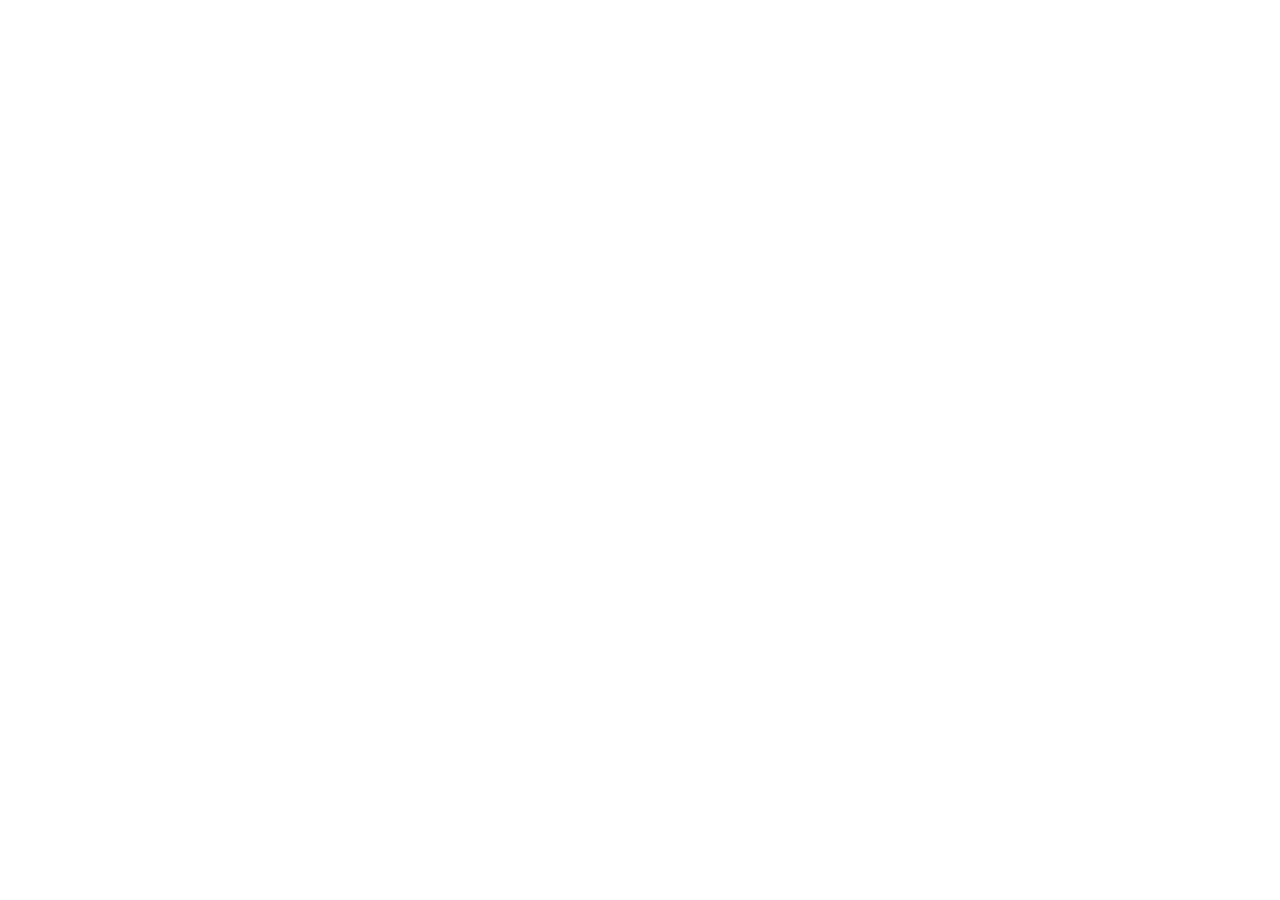
==== report.html @ 49f3c9e8 "Add files via upload" ====
<!doctype html>
<html lang="en">
<head>
  <meta charset="utf-8">
  <meta name="viewport" content="width=device-width, initial-scale=1">
  <title>MoneyNest report</title>
  <link rel="icon" href="icons/logo.svg" type="image/svg+xml">
  <link rel="stylesheet" href="css/style.css">
  <link rel="stylesheet" href="css/report.css">
</head>
<body class="report-body">
  <div id="rep"></div>
  <script src="config.js"></script>
  <script src="js/core.js"></script>
  <script src="js/charts.js"></script>
  <script src="js/i18n.js"></script>
  <script src="js/report.js"></script>
</body>
</html>
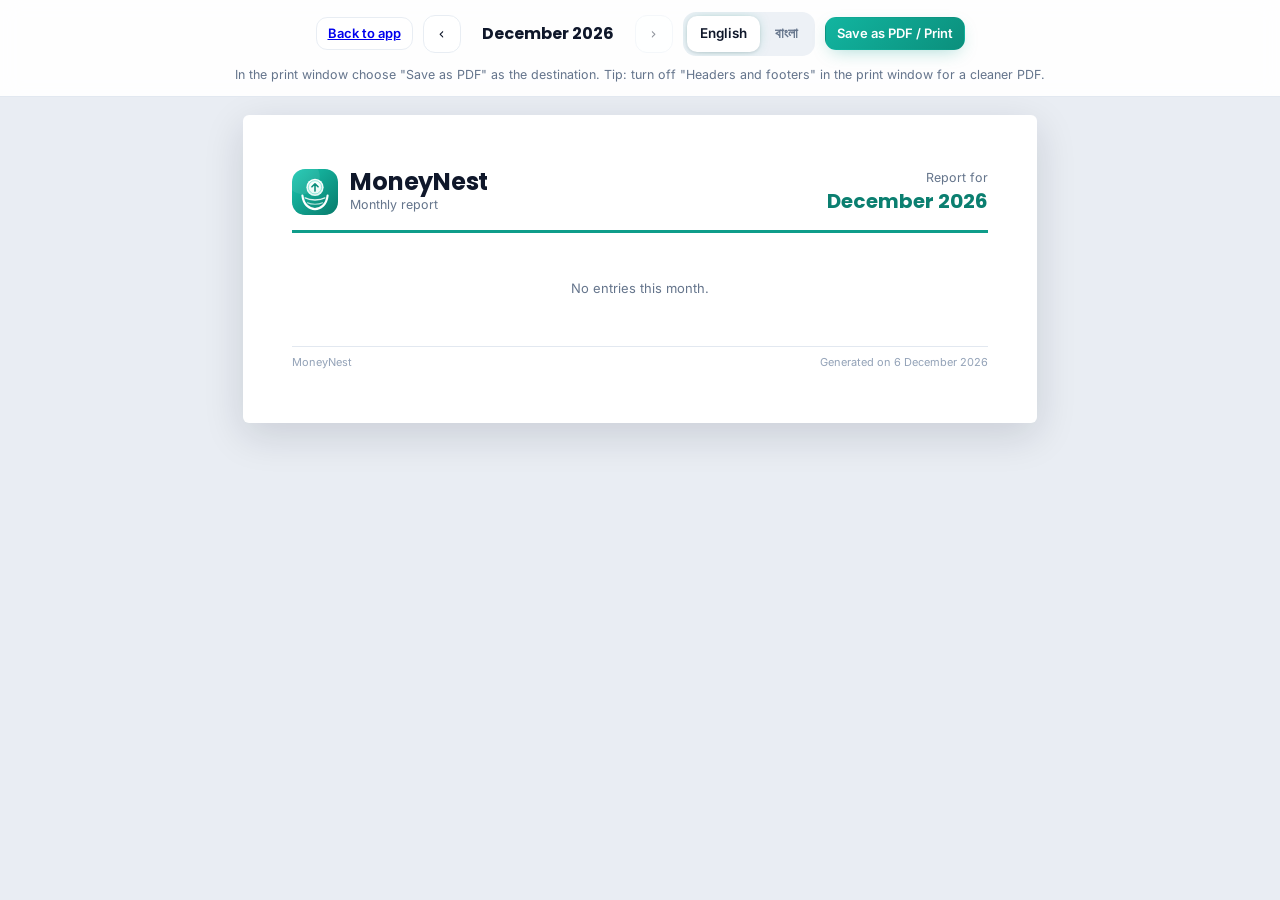
==== commit a761faa7: "Add files via upload" ====
--- a/report.html
+++ b/report.html
@@ -1,19 +1,1315 @@
 <!doctype html>
-<html lang="en">
-<head>
-  <meta charset="utf-8">
-  <meta name="viewport" content="width=device-width, initial-scale=1">
-  <title>MoneyNest report</title>
-  <link rel="icon" href="icons/logo.svg" type="image/svg+xml">
-  <link rel="stylesheet" href="css/style.css">
-  <link rel="stylesheet" href="css/report.css">
-</head>
-<body class="report-body">
-  <div id="rep"></div>
-  <script src="config.js"></script>
-  <script src="js/core.js"></script>
-  <script src="js/charts.js"></script>
-  <script src="js/i18n.js"></script>
-  <script src="js/report.js"></script>
-</body>
-</html>
+<html lang="en"><head><meta charset="utf-8"><meta name="viewport" content="width=device-width, initial-scale=1">
+<title>MoneyNest report</title><link rel="icon" href="[data-uri]" type="image/svg+xml">
+<style>/* MoneyNest - light and dark themes */
+@font-face { font-family: "Inter"; font-weight: 400; font-style: normal; font-display: swap; src: url("[data-uri]") format("woff"); }
+@font-face { font-family: "Inter"; font-weight: 500; font-style: normal; font-display: swap; src: url("[data-uri]") format("woff"); }
+@font-face { font-family: "Inter"; font-weight: 600; font-style: normal; font-display: swap; src: url("[data-uri]") format("woff"); }
+@font-face { font-family: "Inter"; font-weight: 700; font-style: normal; font-display: swap; src: url("[data-uri]") format("woff"); }
+@font-face { font-family: "Poppins"; font-weight: 500; font-style: normal; font-display: swap; src: url("[data-uri]") format("woff"); }
+@font-face { font-family: "Poppins"; font-weight: 700; font-style: normal; font-display: swap; src: url("[data-uri]") format("woff"); }
+
+:root {
+  color-scheme: light;
+  --bg: #f4f7fb; --bg-glow: rgba(18, 181, 160, .10);
+  --card: #ffffff; --card-2: #f7f9fc; --ink: #0f172a; --muted: #64748b; --line: #e8edf3; --line-2: #f0f3f8;
+  --input: #ffffff; --input-line: #dbe2ea; --hover: #f8fafc; --seg-bg: #edf1f6; --seg-on: #ffffff;
+  --brand: #0f9d8a; --brand-2: #12b5a0; --brand-d: #0b7f70; --brand-soft: #e6f6f3; --brand-glow: rgba(15, 157, 138, .38);
+  --pos: #16a34a; --neg: #e5484d; --save: #2f6fed; --warn: #f59e0b;
+  --pos-soft: #e8f7ee; --neg-soft: #fdecee; --save-soft: #e9f0fe; --warn-soft: #fff3da;
+  --pos-ink: #12803a; --neg-ink: #c92a31; --save-ink: #2358c9; --warn-ink: #9a5b00;
+  --grid: #e8edf3; --zero: #cbd5e1; --hero-tint: rgba(18, 181, 160, .13);
+  --glass: rgba(255, 255, 255, .86); --backdrop: rgba(15, 23, 42, .42);
+  --shadow: 0 1px 2px rgba(15, 23, 42, .04), 0 8px 22px rgba(15, 23, 42, .05);
+  --radius: 18px;
+  --font: "Inter", "Nirmala UI", "Noto Sans Bengali", "Segoe UI", system-ui, -apple-system, Roboto, Arial, sans-serif;
+  --font-display: "Poppins", "Inter", "Nirmala UI", "Noto Sans Bengali", "Segoe UI", system-ui, sans-serif;
+}
+:root[data-theme="dark"] {
+  color-scheme: dark;
+  --bg: #090f1d; --bg-glow: rgba(45, 212, 191, .10);
+  --card: #111a2e; --card-2: #16213a; --ink: #e8eef9; --muted: #94a3bc; --line: #1f2d47; --line-2: #19243b;
+  --input: #0d1526; --input-line: #2a3b5c; --hover: #17223a; --seg-bg: #0d1526; --seg-on: #1d2b48;
+  --brand: #2dd4bf; --brand-2: #34e0c8; --brand-d: #5eead4; --brand-soft: rgba(45, 212, 191, .14); --brand-glow: rgba(45, 212, 191, .42);
+  --pos: #34d399; --neg: #fb7185; --save: #6ea8fe; --warn: #fbbf24;
+  --pos-soft: rgba(52, 211, 153, .14); --neg-soft: rgba(251, 113, 133, .14); --save-soft: rgba(110, 168, 254, .15); --warn-soft: rgba(251, 191, 36, .14);
+  --pos-ink: #6ee7b7; --neg-ink: #fda4af; --save-ink: #9cc4ff; --warn-ink: #fcd34d;
+  --grid: #22314f; --zero: #3b4d70; --hero-tint: rgba(45, 212, 191, .12);
+  --glass: rgba(14, 22, 40, .84); --backdrop: rgba(2, 6, 15, .66);
+  --shadow: 0 1px 2px rgba(0, 0, 0, .35), 0 10px 30px rgba(0, 0, 0, .28);
+}
+
+* { box-sizing: border-box; -webkit-tap-highlight-color: transparent; }
+html, body { margin: 0; background: var(--bg); color: var(--ink); font-family: var(--font); font-size: 15px; line-height: 1.45; -webkit-font-smoothing: antialiased; }
+body { background: radial-gradient(900px 420px at 85% -80px, var(--bg-glow), transparent 70%), var(--bg); background-attachment: fixed; min-height: 100vh; }
+body.noscroll { overflow: hidden; }
+html.theme-anim *, html.theme-anim *::before, html.theme-anim *::after { transition: background-color .35s ease, color .35s ease, border-color .35s ease, box-shadow .35s ease !important; }
+button, input, select { font: inherit; color: inherit; }
+button { cursor: pointer; }
+button:disabled { opacity: .45; cursor: not-allowed; }
+h1, h2, h3, h4 { margin: 0; line-height: 1.25; }
+h1, h2, h3 { font-family: var(--font-display); font-weight: 700; letter-spacing: -.01em; }
+h3 { font-size: 16px; display: flex; align-items: center; gap: 8px; }
+h4 { font-size: 12px; text-transform: uppercase; letter-spacing: .06em; color: var(--muted); margin: 14px 0 8px; }
+small { color: var(--muted); font-size: 12.5px; }
+.ic { flex: none; vertical-align: middle; }
+.muted { color: var(--muted); } .xs { font-size: 12.5px; } .center { text-align: center; } .pad { padding: 18px 0; }
+.pos { color: var(--pos); } .neg { color: var(--neg); } .save { color: var(--save); } .neu { color: var(--ink); }
+:focus-visible { outline: 3px solid var(--brand-glow); outline-offset: 2px; border-radius: 10px; }
+::selection { background: var(--brand-glow); }
+
+/* ---------- layout ---------- */
+.shell { min-height: 100vh; }
+.side { display: none; }
+.top { position: sticky; top: 0; z-index: 20; display: flex; align-items: center; justify-content: space-between; gap: 10px; padding: 12px 16px; background: var(--glass); backdrop-filter: blur(14px); -webkit-backdrop-filter: blur(14px); border-bottom: 1px solid var(--line); }
+.top-l { display: flex; align-items: center; gap: 10px; }
+.top-r { display: flex; align-items: center; gap: 8px; }
+.top-l img { width: 32px; height: 32px; border-radius: 9px; }
+.top h1 { font-size: 19px; }
+.main { padding-bottom: 118px; min-width: 0; }
+#page { padding: 16px; max-width: 1080px; margin: 0 auto; }
+.tabs { position: fixed; left: 0; right: 0; bottom: 0; z-index: 30; display: grid; grid-template-columns: repeat(6, 1fr); background: var(--glass); backdrop-filter: blur(14px); -webkit-backdrop-filter: blur(14px); border-top: 1px solid var(--line); padding: 6px 4px calc(6px + env(safe-area-inset-bottom)); }
+.navbtn { position: relative; display: flex; flex-direction: column; align-items: center; gap: 2px; background: none; border: 0; padding: 6px 2px; font-size: 11px; color: var(--muted); border-radius: 12px; transition: color .2s, transform .2s; }
+.navbtn:active { transform: scale(.94); }
+.navbtn.on { color: var(--brand-d); font-weight: 600; }
+.navbtn.on .ic { stroke-width: 2.2; filter: drop-shadow(0 0 6px var(--brand-glow)); }
+.fab { position: fixed; right: 18px; bottom: calc(76px + env(safe-area-inset-bottom)); z-index: 31; width: 56px; height: 56px; border-radius: 50%; border: 0; background: linear-gradient(135deg, var(--brand-2), #0b8f7c); color: #fff; display: grid; place-items: center; box-shadow: 0 8px 24px var(--brand-glow); animation: glowpulse 3.2s ease-in-out infinite; transition: transform .2s; }
+.fab:active { transform: scale(.94); }
+
+@media (min-width: 900px) {
+  .shell { display: grid; grid-template-columns: 250px 1fr; }
+  .side { display: flex; flex-direction: column; gap: 18px; position: sticky; top: 0; height: 100vh; padding: 22px 16px; background: var(--card); border-right: 1px solid var(--line); }
+  .brand { display: flex; align-items: center; gap: 10px; font-size: 19px; padding: 0 6px 4px; font-family: var(--font-display); }
+  .brand img { width: 38px; height: 38px; border-radius: 11px; box-shadow: 0 6px 16px -4px var(--brand-glow); }
+  .sidenav { display: flex; flex-direction: column; gap: 4px; }
+  .sidenav .navbtn { flex-direction: row; gap: 12px; font-size: 14.5px; padding: 11px 12px; text-align: left; }
+  .sidenav .navbtn:hover { background: var(--hover); }
+  .sidenav .navbtn.on { background: var(--brand-soft); box-shadow: inset 3px 0 0 var(--brand); }
+  .side .sync-badge { margin-top: auto; }
+  .tabs, .fab, .top-l img { display: none; }
+  .main { padding-bottom: 40px; }
+  .top { padding: 18px 28px; }
+  #page { padding: 24px 28px; }
+}
+
+/* ---------- cards & basics ---------- */
+.card { background: var(--card); border-radius: var(--radius); box-shadow: var(--shadow); border: 1px solid var(--line); padding: 16px; transition: border-color .25s, box-shadow .25s, transform .25s; }
+.card:hover { border-color: var(--brand-glow); }
+.card-h { display: flex; align-items: center; justify-content: space-between; gap: 10px; margin-bottom: 12px; }
+.grid { display: grid; gap: 14px; grid-template-columns: 1fr; }
+@media (min-width: 900px) {
+  .grid.home, .grid.settings, .grid.wishes { grid-template-columns: 1fr 1fr; grid-auto-flow: dense; }
+  .grid.home > .full { grid-column: 1 / -1; }
+}
+.big { font-family: var(--font-display); font-size: 32px; font-weight: 700; letter-spacing: -.02em; }
+.kv { display: flex; align-items: center; justify-content: space-between; gap: 10px; padding: 5px 0; }
+.kv > span:first-child { color: var(--muted); }
+.link { background: none; border: 0; color: var(--brand-d); font-weight: 600; padding: 4px 2px; font-size: 14px; }
+.link:hover { text-decoration: underline; }
+.center-link { display: block; margin: 16px auto; }
+.dot { width: 9px; height: 9px; border-radius: 50%; display: inline-block; }
+.dot.ok { background: var(--pos); box-shadow: 0 0 8px var(--pos); } .dot.busy { background: var(--save); animation: pulse 1s infinite; } .dot.off { background: var(--warn); box-shadow: 0 0 8px var(--warn); } .dot.err { background: var(--neg); }
+@keyframes pulse { 50% { opacity: .3; } }
+.sync-badge { display: inline-flex; align-items: center; gap: 7px; font-size: 12.5px; color: var(--muted); background: var(--seg-bg); border-radius: 999px; padding: 6px 11px; cursor: pointer; max-width: 56vw; }
+.sync-badge span:last-child { overflow: hidden; text-overflow: ellipsis; white-space: nowrap; }
+.themebtn { width: 38px; height: 38px; border-radius: 12px; border: 1px solid var(--line); background: var(--card); color: var(--ink); display: grid; place-items: center; transition: transform .25s, box-shadow .25s, color .25s; }
+.themebtn:hover { box-shadow: 0 0 16px var(--brand-glow); color: var(--brand-d); }
+.themebtn:active { transform: rotate(25deg) scale(.92); }
+
+.btn { display: inline-flex; align-items: center; justify-content: center; gap: 7px; border: 1px solid var(--line); background: var(--card); border-radius: 13px; padding: 10px 16px; font-weight: 600; font-size: 14.5px; transition: transform .15s, box-shadow .25s, background-color .2s, border-color .2s; }
+.btn:hover { background: var(--hover); border-color: var(--brand-glow); }
+.btn:active { transform: scale(.97); }
+.btn.primary { background: linear-gradient(135deg, var(--brand-2), #0b8f7c); border-color: transparent; color: #fff; box-shadow: 0 6px 18px -6px var(--brand-glow); }
+.btn.primary:hover { box-shadow: 0 8px 26px -4px var(--brand-glow); filter: brightness(1.06); }
+.btn.danger { color: var(--neg-ink); border-color: rgba(229, 72, 77, .35); background: var(--neg-soft); }
+.btn.sm { padding: 6px 11px; font-size: 13px; border-radius: 11px; }
+.btn.block { width: 100%; }
+.btns { display: flex; flex-wrap: wrap; gap: 8px; align-items: center; margin-top: 12px; }
+.btns.end { justify-content: flex-end; margin-top: 16px; }
+.iconbtn { background: none; border: 0; padding: 8px; border-radius: 10px; color: var(--muted); display: grid; place-items: center; }
+.iconbtn:hover { background: var(--hover); color: var(--ink); }
+.iconbtn.sm { padding: 4px; }
+
+.ico { width: 40px; height: 40px; flex: none; border-radius: 12px; display: grid; place-items: center; background: var(--brand-soft); color: var(--brand-d); }
+.ico.sm { width: 32px; height: 32px; border-radius: 10px; }
+.ico.xs { width: 22px; height: 22px; border-radius: 7px; }
+.emo { font-size: 21px; line-height: 1; font-family: "Segoe UI Emoji", "Apple Color Emoji", "Noto Color Emoji", var(--font); }
+.ico.sm .emo { font-size: 17px; } .ico.xs .emo { font-size: 13px; }
+.pos-bg { background: var(--pos-soft); color: var(--pos); } .neg-bg { background: var(--neg-soft); color: var(--neg); } .save-bg { background: var(--save-soft); color: var(--save); }
+
+/* hero */
+.hero { display: flex; flex-wrap: wrap; gap: 16px; align-items: center; justify-content: space-between; background: radial-gradient(520px 220px at 0% 0%, var(--hero-tint), transparent 70%), var(--card); }
+.hero .big { text-shadow: 0 0 28px var(--brand-glow); }
+.accs { display: flex; flex-wrap: wrap; gap: 10px; }
+.acc { display: flex; align-items: center; gap: 10px; background: var(--card); border: 1px solid var(--line); border-radius: 14px; padding: 8px 14px 8px 10px; transition: transform .2s, box-shadow .2s; }
+.acc:hover { transform: translateY(-2px); box-shadow: 0 8px 20px -10px var(--brand-glow); }
+.acc span:last-child { display: flex; flex-direction: column; line-height: 1.25; }
+.acc b { font-size: 15px; }
+.wish-hero { flex-wrap: nowrap; margin-bottom: 14px; }
+
+/* greeting + streak */
+.greet { display: flex; flex-wrap: wrap; align-items: center; justify-content: space-between; gap: 12px; padding: 2px 2px 4px; }
+.greet small { display: block; font-size: 13px; letter-spacing: .02em; }
+.greet h2 { font-size: 26px; margin-top: 2px; }
+.greet h2 .wave { display: inline-block; transform-origin: 70% 70%; animation: wave 2.4s ease-in-out 1; }
+.greet .gname { background: linear-gradient(90deg, var(--brand), var(--save)); -webkit-background-clip: text; background-clip: text; color: transparent; }
+.streak { display: inline-flex; align-items: center; gap: 9px; border: 0; border-radius: 999px; padding: 9px 16px 9px 12px; font-weight: 700; font-size: 14px; color: var(--warn-ink); background: linear-gradient(135deg, var(--warn-soft), var(--neg-soft)); box-shadow: 0 0 0 1px rgba(245, 158, 11, .28), 0 8px 22px -8px rgba(245, 158, 11, .6); animation: streakglow 3s ease-in-out infinite; transition: transform .2s; }
+.streak:hover { transform: translateY(-2px); }
+.streak .fl { font-size: 20px; display: inline-block; animation: flicker 1.6s ease-in-out infinite; transform-origin: 50% 90%; }
+.streak small { color: inherit; opacity: .75; font-weight: 600; font-size: 12px; }
+.streak.t0 { color: var(--muted); background: var(--seg-bg); box-shadow: none; animation: none; }
+.streak.t0 .fl { animation: none; filter: grayscale(1); opacity: .6; }
+.streak.t3 { color: #fff; background: linear-gradient(135deg, #f97316, #e5484d); box-shadow: 0 0 0 1px rgba(249, 115, 22, .5), 0 10px 28px -6px rgba(249, 115, 22, .75); }
+.streak.t4 { color: #fff; background: linear-gradient(135deg, #8b5cf6, #ec4899); box-shadow: 0 0 0 1px rgba(139, 92, 246, .5), 0 10px 30px -6px rgba(168, 85, 247, .8); }
+.streak.t3 small, .streak.t4 small { opacity: .9; }
+.sbig { text-align: center; padding: 6px 0 10px; }
+.sbig .fl { font-size: 54px; display: inline-block; animation: flicker 1.6s ease-in-out infinite; }
+.sbig .num { font-family: var(--font-display); font-size: 44px; font-weight: 700; line-height: 1; text-shadow: 0 0 26px rgba(249, 115, 22, .45); }
+.sdots { display: grid; grid-template-columns: repeat(7, 1fr); gap: 8px; margin: 12px 0; }
+.sdot { text-align: center; font-size: 11px; color: var(--muted); }
+.sdot i { display: grid; place-items: center; width: 100%; aspect-ratio: 1; max-width: 38px; margin: 0 auto 3px; border-radius: 50%; font-style: normal; font-weight: 700; font-size: 14px; background: var(--seg-bg); color: var(--muted); }
+.sdot.ok i { background: var(--pos-soft); color: var(--pos); box-shadow: 0 0 12px -2px var(--pos); }
+.sdot.bad i { background: var(--neg-soft); color: var(--neg); }
+.sdot.today i { outline: 2px solid var(--brand); outline-offset: 2px; }
+
+/* alert banner */
+.alert { display: flex; align-items: center; gap: 12px; padding: 12px 14px; border-radius: 16px; border: 1px solid rgba(229, 72, 77, .35); background: var(--neg-soft); color: var(--neg-ink); font-weight: 600; text-align: left; width: 100%; }
+.alert.soon { border-color: rgba(245, 158, 11, .4); background: var(--warn-soft); color: var(--warn-ink); }
+.alert .emo { font-size: 22px; }
+.alert small { color: inherit; opacity: .8; display: block; font-weight: 500; }
+
+/* today */
+.today { display: flex; gap: 14px; align-items: center; }
+.today.empty { justify-content: flex-start; }
+.today-r { flex: 1; min-width: 0; }
+.today-r h3 { margin-bottom: 8px; }
+.pill { display: inline-block; font-size: 13px; font-weight: 600; border-radius: 999px; padding: 5px 11px; margin: 6px 6px 0 0; }
+.pill.ok { background: var(--pos-soft); color: var(--pos-ink); } .pill.bad { background: var(--neg-soft); color: var(--neg-ink); } .pill.save { background: var(--save-soft); color: var(--save-ink); }
+.bar { height: 10px; background: var(--seg-bg); border-radius: 999px; overflow: hidden; margin: 6px 0 10px; }
+.bar i { display: block; height: 100%; border-radius: 999px; box-shadow: 0 0 12px -1px currentColor; }
+
+.stats { display: grid; grid-template-columns: repeat(3, 1fr); gap: 10px; }
+.stat { padding: 13px; display: flex; flex-direction: column; gap: 3px; min-width: 0; }
+.stat b { font-size: 17px; overflow-wrap: anywhere; font-family: var(--font-display); }
+.stat .ico { margin-bottom: 4px; }
+@media (max-width: 420px) { .stat { padding: 11px 9px; } .stat b { font-size: 14.5px; } .today { flex-direction: column; align-items: stretch; text-align: left; } .today .ring { align-self: center; } .greet h2 { font-size: 22px; } }
+
+/* quick add */
+.qa-list { display: flex; flex-wrap: wrap; gap: 10px; }
+.qa-item { flex: 1 1 190px; display: flex; flex-direction: column; gap: 9px; padding: 11px 12px; border: 1px solid var(--line); border-radius: 16px; background: var(--card-2); transition: border-color .25s, box-shadow .25s; }
+.qa-item:hover { border-color: var(--brand-glow); box-shadow: 0 8px 22px -12px var(--brand-glow); }
+.qa-top { display: flex; align-items: center; gap: 9px; font-weight: 600; }
+.qa-top .badge { margin-left: auto; font-size: 11.5px; font-weight: 700; color: var(--brand-d); background: var(--brand-soft); border-radius: 999px; padding: 2px 8px; }
+.qa-amts { display: flex; flex-wrap: wrap; gap: 8px; }
+.qa-amt { border: 1px solid var(--brand-glow); background: var(--card); color: var(--brand-d); font-weight: 700; border-radius: 12px; padding: 7px 14px; font-size: 14.5px; transition: transform .12s, box-shadow .2s, background-color .2s; }
+.qa-amt:hover { background: var(--brand-soft); box-shadow: 0 0 16px -2px var(--brand-glow); }
+.qa-amt:active { transform: scale(.92); }
+.qa-amt.other { color: var(--muted); border-color: var(--line); font-weight: 600; }
+.qa-empty { text-align: center; color: var(--muted); padding: 8px 0; }
+
+/* rows */
+.rows { display: flex; flex-direction: column; }
+.row { display: flex; align-items: center; gap: 12px; width: 100%; text-align: left; background: none; border: 0; border-bottom: 1px solid var(--line-2); padding: 11px 6px; border-radius: 10px; transition: background-color .15s; }
+.row:last-child { border-bottom: 0; }
+.row:hover { background: var(--hover); }
+.row-main { flex: 1; min-width: 0; display: flex; flex-direction: column; }
+.row-main b { font-weight: 600; overflow-wrap: anywhere; }
+.row-main small { overflow: hidden; text-overflow: ellipsis; white-space: nowrap; }
+.amt { font-weight: 700; white-space: nowrap; font-family: var(--font-display); }
+.day { padding: 12px 14px 4px; margin-bottom: 12px; }
+.day-h { display: flex; justify-content: space-between; padding: 0 2px 6px; font-size: 13.5px; border-bottom: 1px solid var(--line); }
+.empty-state { text-align: center; color: var(--muted); display: flex; flex-direction: column; align-items: center; gap: 10px; padding: 34px 16px; }
+.empty-state .big-emo { font-size: 44px; line-height: 1; animation: floaty 3.4s ease-in-out infinite; }
+
+/* tx page */
+.monthnav { display: flex; align-items: center; justify-content: center; gap: 12px; margin-bottom: 14px; }
+.monthnav span { min-width: 150px; text-align: center; font-weight: 700; font-size: 16px; font-family: var(--font-display); }
+.monthnav button { width: 38px; height: 38px; border-radius: 12px; border: 1px solid var(--line); background: var(--card); display: grid; place-items: center; transition: box-shadow .2s; }
+.monthnav button:hover:not(:disabled) { box-shadow: 0 0 14px -2px var(--brand-glow); }
+.toolbar { display: flex; flex-wrap: wrap; gap: 10px; margin-bottom: 12px; }
+.search { flex: 1; min-width: 200px; display: flex; align-items: center; gap: 8px; background: var(--input); border: 1px solid var(--input-line); border-radius: 13px; padding: 0 12px; color: var(--muted); }
+.search input { border: 0; background: none; padding: 10px 0; width: 100%; outline: none; color: var(--ink); }
+.summary { display: flex; flex-wrap: wrap; gap: 6px 18px; font-weight: 600; margin: 4px 2px 14px; font-size: 14px; }
+.seg { display: inline-flex; background: var(--seg-bg); border-radius: 13px; padding: 4px; gap: 2px; max-width: 100%; overflow-x: auto; }
+.seg button, .seg label { border: 0; background: none; padding: 8px 13px; border-radius: 10px; font-weight: 600; font-size: 13.5px; color: var(--muted); white-space: nowrap; display: inline-flex; align-items: center; gap: 6px; cursor: pointer; transition: background-color .2s, color .2s, box-shadow .2s; }
+.seg label input { display: none; }
+.seg .on { background: var(--seg-on); color: var(--ink); box-shadow: 0 1px 3px rgba(15, 23, 42, .12), 0 0 14px -4px var(--brand-glow); }
+.seg.big { display: grid; grid-template-columns: repeat(3, 1fr); width: 100%; }
+.seg.big button { justify-content: center; padding: 10px 6px; }
+.seg.big .on.expense { color: var(--neg); } .seg.big .on.income { color: var(--pos); } .seg.big .on.transfer { color: var(--save); }
+
+/* charts */
+svg { display: block; max-width: 100%; }
+.legend { display: flex; flex-wrap: wrap; gap: 6px 16px; font-size: 12.5px; color: var(--muted); margin-top: 8px; }
+.legend span, .cat-list li { display: inline-flex; align-items: center; gap: 6px; }
+.sw { width: 11px; height: 11px; border-radius: 4px; display: inline-block; flex: none; }
+.sw.dash { background: none; border-top: 2px dashed var(--warn); height: 0; width: 16px; border-radius: 0; }
+.mini-stats { display: grid; grid-template-columns: repeat(auto-fit, minmax(130px, 1fr)); gap: 10px; margin-top: 14px; }
+.mini-stats > div { background: var(--card-2); border-radius: 12px; padding: 10px 12px; display: flex; flex-direction: column; }
+.chart-empty { text-align: center; color: var(--muted); padding: 30px 0; }
+.donut-wrap { display: flex; flex-wrap: wrap; gap: 18px; align-items: center; justify-content: center; }
+.cat-list { list-style: none; padding: 0; margin: 0; flex: 1; min-width: 220px; display: flex; flex-direction: column; gap: 9px; }
+.cat-list li { display: grid; grid-template-columns: 14px 1fr auto 42px; gap: 8px; align-items: center; }
+.cat-list small { text-align: right; }
+.bar-glow { filter: drop-shadow(0 0 5px var(--brand-glow)); }
+.ring-arc { filter: drop-shadow(0 0 6px currentColor); }
+.reportbar { display: flex; justify-content: center; margin: -4px 0 14px; }
+
+/* wishlist */
+.wish-top { display: flex; align-items: center; gap: 12px; margin-bottom: 12px; }
+.wish-nums { display: grid; grid-template-columns: repeat(3, 1fr); gap: 8px; margin-bottom: 8px; }
+.wish-nums div { display: flex; flex-direction: column; min-width: 0; }
+.wish-nums b { overflow-wrap: anywhere; font-family: var(--font-display); }
+.wish.done { opacity: .82; }
+.wish.complete { border-color: var(--pos); box-shadow: 0 0 0 1px var(--pos), 0 10px 30px -12px var(--pos); }
+.log { margin-top: 10px; border-top: 1px dashed var(--line); padding-top: 8px; }
+.log-row { display: grid; grid-template-columns: 1fr auto auto auto; gap: 8px; align-items: center; padding: 5px 0; font-size: 13.5px; }
+
+/* loans (lend / borrow) */
+.split2 { display: grid; grid-template-columns: 1fr 1fr; gap: 10px; }
+.mid { font-family: var(--font-display); font-size: 22px; font-weight: 700; }
+.stats.two { grid-template-columns: 1fr 1fr; }
+.pbar { margin: 12px 0; }
+.avatar { width: 40px; height: 40px; flex: none; border-radius: 50%; display: grid; place-items: center; font-weight: 700; font-size: 17px; font-family: var(--font-display); }
+.avatar.lg { width: 54px; height: 54px; font-size: 22px; }
+.bs { display: block; text-align: right; font-weight: 500; font-size: 11.5px; color: var(--muted); white-space: normal; max-width: 150px; margin-left: auto; font-family: var(--font); }
+.backlink { display: inline-flex; align-items: center; gap: 4px; margin-bottom: 8px; }
+.person-head { display: flex; align-items: center; gap: 14px; margin-bottom: 12px; }
+.person-head .row-main small { white-space: normal; }
+.pname { font-size: 20px; font-family: var(--font-display); }
+.status { margin-bottom: 12px; text-align: center; }
+.status .big { margin: 2px 0; }
+.pos-card { background: radial-gradient(400px 160px at 50% 0%, var(--pos-soft), transparent 75%), var(--card); }
+.neg-card { background: radial-gradient(400px 160px at 50% 0%, var(--neg-soft), transparent 75%), var(--card); }
+.grid4 { display: grid; grid-template-columns: repeat(4, 1fr); gap: 10px; margin-bottom: 12px; }
+.grid4 .stat b { font-size: 15px; }
+@media (max-width: 700px) { .grid4 { grid-template-columns: 1fr 1fr; } }
+.btns.four { margin: 0 0 14px; }
+.btns.four .btn { flex: 1 1 calc(50% - 8px); }
+@media (min-width: 900px) { .btns.four .btn { flex: 1 1 0; } }
+.due { display: inline-block; font-size: 11.5px; font-weight: 700; padding: 2px 9px; border-radius: 999px; margin-left: 6px; vertical-align: 1px; white-space: nowrap; font-family: var(--font); }
+.due.over { background: var(--neg-soft); color: var(--neg-ink); box-shadow: 0 0 12px -3px var(--neg); }
+.due.soon { background: var(--warn-soft); color: var(--warn-ink); }
+.due.later { background: var(--brand-soft); color: var(--brand-d); }
+.due.paid { background: var(--pos-soft); color: var(--pos-ink); }
+.duechips { display: flex; gap: 6px; margin-top: 6px; flex-wrap: wrap; }
+
+/* emoji picker */
+.emoji-grid { display: grid; grid-template-columns: repeat(auto-fill, minmax(42px, 1fr)); gap: 6px; max-height: 148px; overflow-y: auto; padding: 4px; border: 1px solid var(--line); border-radius: 14px; background: var(--card-2); }
+.emoji-btn { font-size: 22px; line-height: 1; border: 1px solid transparent; border-radius: 10px; padding: 6px 0; background: none; transition: transform .12s, background-color .15s; font-family: "Segoe UI Emoji", "Apple Color Emoji", "Noto Color Emoji", var(--font); }
+.emoji-btn:hover { background: var(--hover); transform: scale(1.12); }
+.emoji-btn.on { border-color: var(--brand); background: var(--brand-soft); box-shadow: 0 0 14px -2px var(--brand-glow); }
+.emoji-row { display: flex; gap: 8px; align-items: center; margin-bottom: 8px; }
+.emoji-row input { width: 64px !important; text-align: center; font-size: 22px; padding: 6px !important; }
+
+/* settings / forms */
+.field { display: flex; flex-direction: column; gap: 6px; margin-bottom: 12px; }
+.field > span { font-size: 12.5px; font-weight: 600; color: var(--muted); }
+.field input, .field select, .pin { border: 1px solid var(--input-line); background: var(--input); border-radius: 12px; padding: 11px 12px; width: 100%; min-width: 0; transition: border-color .2s, box-shadow .2s; }
+.field input:focus, .field select:focus, .pin:focus { outline: none; border-color: var(--brand); box-shadow: 0 0 0 3px var(--brand-soft), 0 0 18px -4px var(--brand-glow); }
+.two { display: grid; grid-template-columns: 1fr 1fr; gap: 10px; }
+@media (max-width: 420px) { .two { grid-template-columns: 1fr; } }
+.check { display: flex; align-items: center; gap: 8px; margin: 4px 0 8px; font-weight: 600; }
+.check input { width: 18px; height: 18px; accent-color: var(--brand); }
+.chips { display: flex; flex-wrap: wrap; gap: 8px; }
+.chip { position: relative; display: inline-flex; align-items: center; gap: 7px; border: 1px solid var(--line); background: var(--card); border-radius: 999px; padding: 6px 12px 6px 7px; font-size: 13.5px; font-weight: 500; transition: border-color .2s, box-shadow .2s, background-color .2s; }
+.chip:hover { border-color: var(--brand-glow); }
+.chip.icononly { padding: 8px; border-radius: 12px; }
+.chip.on, .chip:has(input:checked) { border-color: var(--brand); background: var(--brand-soft); color: var(--brand-d); box-shadow: 0 0 14px -4px var(--brand-glow); }
+.chip input { position: absolute; opacity: 0; pointer-events: none; }
+label.chip { padding: 8px 12px; border-radius: 12px; cursor: pointer; }
+.swatches { display: flex; flex-wrap: wrap; gap: 10px; }
+.swatch { width: 30px; height: 30px; border-radius: 50%; border: 3px solid var(--card); box-shadow: 0 0 0 1px var(--input-line); transition: transform .15s; }
+.swatch:hover { transform: scale(1.12); }
+.swatch.on { box-shadow: 0 0 0 2px var(--ink); }
+.err { color: var(--neg); font-size: 13.5px; min-height: 18px; margin-top: 4px; }
+.qlist .row .emo { font-size: 20px; }
+
+/* sheet */
+.backdrop { position: fixed; inset: 0; background: var(--backdrop); z-index: 60; animation: fade .15s; backdrop-filter: blur(3px); }
+.sheet { position: fixed; z-index: 61; left: 0; right: 0; bottom: 0; background: var(--card); border: 1px solid var(--line); border-bottom: 0; border-radius: 24px 24px 0 0; max-height: 92vh; display: flex; flex-direction: column; animation: up .22s ease-out; box-shadow: 0 -10px 40px rgba(0, 0, 0, .25); }
+.sheet-h { display: flex; align-items: center; justify-content: space-between; padding: 16px 18px 6px; }
+.sheet-h h2 { font-size: 18px; }
+.sheet-b { padding: 8px 18px calc(20px + env(safe-area-inset-bottom)); overflow-y: auto; }
+@media (min-width: 700px) {
+  .sheet { left: 50%; right: auto; bottom: auto; top: 50%; width: 520px; transform: translate(-50%, -50%); border-radius: 24px; border-bottom: 1px solid var(--line); animation: pop .2s ease-out; box-shadow: 0 30px 80px rgba(0, 0, 0, .35), 0 0 40px -10px var(--brand-glow); }
+}
+.amount-field { display: flex; align-items: center; justify-content: center; gap: 6px; margin: 16px 0 14px; border-bottom: 2px solid var(--line); transition: border-color .2s; }
+.amount-field span { font-size: 30px; color: var(--muted); font-weight: 600; }
+.amount-field input { border: 0; outline: none; background: none; font-size: 40px; font-weight: 700; width: 70%; text-align: center; padding: 4px 0; font-family: var(--font-display); }
+.amount-field:focus-within { border-color: var(--brand); box-shadow: 0 8px 18px -14px var(--brand-glow); }
+
+/* auth */
+.auth { min-height: 100vh; display: grid; place-items: center; padding: 20px; }
+.auth-card { width: 100%; max-width: 380px; background: var(--card); border-radius: 26px; box-shadow: var(--shadow), 0 0 60px -20px var(--brand-glow); padding: 30px 24px; text-align: center; border: 1px solid var(--line); animation: rise .5s both; }
+.auth-logo { width: 84px; height: 84px; border-radius: 24px; box-shadow: 0 10px 30px var(--brand-glow); margin-bottom: 12px; animation: floaty 4s ease-in-out infinite; }
+.auth h1 { font-size: 26px; margin-bottom: 6px; }
+.auth .sub { color: var(--muted); margin: 0 0 18px; }
+.auth form { display: flex; flex-direction: column; gap: 10px; }
+.pin { text-align: center; font-size: 20px; letter-spacing: .35em; }
+.pin::placeholder { letter-spacing: 0; font-size: 15px; }
+.hint { color: var(--muted); font-size: 12.5px; margin: 14px 0 0; }
+.shake { animation: shake .35s; }
+
+#toast { position: fixed; left: 50%; bottom: 100px; transform: translate(-50%, 20px); background: #0f172a; color: #fff; padding: 10px 16px; border-radius: 14px; font-size: 14px; opacity: 0; pointer-events: none; transition: .25s; z-index: 80; max-width: 90vw; text-align: center; display: flex; align-items: center; gap: 12px; box-shadow: 0 10px 30px rgba(0, 0, 0, .35), 0 0 24px -6px var(--brand-glow); }
+:root[data-theme="dark"] #toast { background: #1d2b48; border: 1px solid var(--line); }
+#toast.show { opacity: 1; transform: translate(-50%, 0); pointer-events: auto; }
+#toast button { background: none; border: 0; color: #5eead4; font-weight: 700; padding: 2px 4px; }
+
+/* dark-mode glow on numbers */
+:root[data-theme="dark"] .pos { text-shadow: 0 0 16px rgba(52, 211, 153, .28); }
+:root[data-theme="dark"] .neg { text-shadow: 0 0 16px rgba(251, 113, 133, .25); }
+:root[data-theme="dark"] .card:hover { box-shadow: var(--shadow), 0 0 28px -12px var(--brand-glow); }
+
+/* ---------- animations ---------- */
+@keyframes rise { from { opacity: 0; transform: translateY(12px); } }
+@keyframes fade { from { opacity: 0; } }
+@keyframes up { from { transform: translateY(40px); opacity: 0; } }
+@keyframes pop { from { transform: translate(-50%, -48%) scale(.97); opacity: 0; } }
+@keyframes shake { 20%, 60% { transform: translateX(-7px); } 40%, 80% { transform: translateX(7px); } }
+@keyframes glowpulse { 0%, 100% { box-shadow: 0 8px 22px var(--brand-glow); } 50% { box-shadow: 0 10px 34px var(--brand-glow), 0 0 0 7px transparent; } }
+@keyframes streakglow { 0%, 100% { filter: brightness(1); } 50% { filter: brightness(1.1) drop-shadow(0 0 8px rgba(245, 158, 11, .45)); } }
+@keyframes flicker { 0%, 100% { transform: scale(1) rotate(-2deg); } 25% { transform: scale(1.1, 1.14) rotate(2deg); } 50% { transform: scale(.96, 1.05) rotate(-1deg); } 75% { transform: scale(1.06) rotate(1.5deg); } }
+@keyframes wave { 0%, 60%, 100% { transform: rotate(0); } 10%, 30% { transform: rotate(16deg); } 20%, 40% { transform: rotate(-10deg); } 50% { transform: rotate(8deg); } }
+@keyframes floaty { 0%, 100% { transform: translateY(0); } 50% { transform: translateY(-6px); } }
+@keyframes grow { from { transform: scaleY(0); } }
+@keyframes draw { from { stroke-dashoffset: 1; } to { stroke-dashoffset: 0; } }
+@keyframes ringin { from { stroke-dasharray: 0 100; } }
+@keyframes fillbar { from { width: 0; } }
+@keyframes spinin { from { opacity: 0; transform: rotate(-35deg) scale(.9); } }
+@keyframes fadein { from { opacity: 0; } }
+
+.enter #page > *, .enter .grid > *, .enter .home-top > * { animation: rise .5s cubic-bezier(.2, .8, .2, 1) both; }
+.enter .grid > *:nth-child(2) { animation-delay: .05s; } .enter .grid > *:nth-child(3) { animation-delay: .1s; } .enter .grid > *:nth-child(4) { animation-delay: .15s; }
+.enter .grid > *:nth-child(5) { animation-delay: .2s; } .enter .grid > *:nth-child(6) { animation-delay: .25s; } .enter .grid > *:nth-child(7) { animation-delay: .3s; } .enter .grid > *:nth-child(n+8) { animation-delay: .34s; }
+.enter svg .bx { transform-box: fill-box; transform-origin: 50% 100%; animation: grow .75s cubic-bezier(.2, .8, .2, 1) both; }
+.enter svg .draw { stroke-dasharray: 1; animation: draw 1.1s ease-out both; }
+.enter svg .area { animation: fadein 1.2s ease-out both; }
+.enter svg .ring-arc { animation: ringin 1s cubic-bezier(.2, .8, .2, 1) both; }
+.enter svg .donut-seg { animation: spinin .9s cubic-bezier(.2, .8, .2, 1) both; transform-origin: 50% 50%; }
+.enter .bar i { animation: fillbar 1s .15s cubic-bezier(.2, .8, .2, 1) both; }
+@media (prefers-reduced-motion: reduce) { * { animation: none !important; transition: none !important; } }
+.fadein-el { animation: fadein .9s .5s ease-out both; }
+.home-top { display: flex; flex-direction: column; gap: 12px; margin-bottom: 14px; }
+.grid.home { align-items: start; }
+.emoji-row small { flex: 1; }
+.duechips { display: flex; }
+
+/* Monthly report: always light, laid out for A4 paper / PDF */
+html[data-theme] body.report-body { background: #e9edf3; color: #0f172a; }
+.rep-bar { position: sticky; top: 0; z-index: 10; display: flex; flex-wrap: wrap; gap: 10px; align-items: center; justify-content: center; padding: 12px 16px; background: rgba(255, 255, 255, .92); backdrop-filter: blur(10px); border-bottom: 1px solid #e2e8f0; }
+.rep-bar .monthnav { margin: 0; }
+.rep-tip { width: 100%; text-align: center; font-size: 12.5px; color: #64748b; }
+.page-sheet { width: 210mm; max-width: 100%; margin: 18px auto 40px; background: #fff; padding: 14mm 13mm; box-shadow: 0 12px 40px rgba(15, 23, 42, .14); border-radius: 6px; font-size: 13px; color: #0f172a; }
+.rep-head { display: flex; align-items: center; justify-content: space-between; gap: 14px; padding-bottom: 14px; border-bottom: 3px solid #0f9d8a; margin-bottom: 16px; }
+.rep-head .brand-l { display: flex; align-items: center; gap: 12px; }
+.rep-head img { width: 46px; height: 46px; border-radius: 13px; }
+.rep-head h1 { font-size: 24px; line-height: 1.1; }
+.rep-head small { color: #64748b; }
+.rep-head .month { text-align: right; }
+.rep-head .month b { display: block; font-family: var(--font-display); font-size: 20px; color: #0b7f70; }
+.rep-grid4 { display: grid; grid-template-columns: repeat(4, 1fr); gap: 10px; margin-bottom: 14px; }
+.kpi { border: 1px solid #e2e8f0; border-radius: 12px; padding: 10px 12px; background: #f8fafc; break-inside: avoid; }
+.kpi small { display: block; color: #64748b; font-size: 11.5px; }
+.kpi b { font-family: var(--font-display); font-size: 17px; display: block; margin-top: 2px; overflow-wrap: anywhere; }
+.kpi.pos b { color: #12803a; } .kpi.neg b { color: #c92a31; } .kpi.save b { color: #2358c9; }
+.rep-sec { margin-top: 16px; break-inside: avoid; }
+.rep-sec h2 { font-size: 14px; margin: 0 0 8px; padding-bottom: 5px; border-bottom: 1px solid #e2e8f0; color: #0b7f70; }
+.rep-two { display: grid; grid-template-columns: 1fr 1fr; gap: 14px; }
+.rep-facts { display: grid; grid-template-columns: 1fr 1fr; gap: 6px 18px; }
+.rep-facts div { display: flex; justify-content: space-between; gap: 8px; padding: 4px 0; border-bottom: 1px dashed #e2e8f0; }
+.rep-facts span { color: #64748b; }
+.rep-bar-track { height: 9px; background: #edf1f6; border-radius: 999px; overflow: hidden; margin: 6px 0; }
+.rep-bar-track i { display: block; height: 100%; border-radius: 999px; }
+table.rep-t { width: 100%; border-collapse: collapse; font-size: 12px; }
+.rep-t th { text-align: left; color: #64748b; font-weight: 600; font-size: 11px; text-transform: uppercase; letter-spacing: .04em; padding: 6px 6px; border-bottom: 1px solid #cbd5e1; }
+.rep-t td { padding: 5px 6px; border-bottom: 1px solid #eef2f6; vertical-align: top; }
+.rep-t tr { break-inside: avoid; }
+.rep-t td.r, .rep-t th.r { text-align: right; white-space: nowrap; }
+.rep-t .sw { margin-right: 6px; }
+.rep-t .pos { color: #12803a; } .rep-t .neg { color: #c92a31; }
+.rep-foot { margin-top: 18px; padding-top: 8px; border-top: 1px solid #e2e8f0; display: flex; justify-content: space-between; color: #94a3b8; font-size: 11px; }
+.rep-empty { text-align: center; padding: 30px; color: #64748b; }
+.rep-donut { display: flex; justify-content: center; }
+.rep-donut svg { width: 170px; height: 170px; }
+
+@media (max-width: 800px) { .page-sheet { padding: 16px; margin: 10px auto 30px; } .rep-grid4 { grid-template-columns: 1fr 1fr; } .rep-two { grid-template-columns: 1fr; } }
+
+@page { size: A4; margin: 10mm; }
+@media print {
+  html, html[data-theme] { background: #fff !important; }
+  html[data-theme] body.report-body { background: #fff !important; }
+  .noprint { display: none !important; }
+  .page-sheet { width: auto; margin: 0; padding: 0; box-shadow: none; border-radius: 0; }
+  * { -webkit-print-color-adjust: exact; print-color-adjust: exact; animation: none !important; transition: none !important; }
+  .rep-grid4 { grid-template-columns: repeat(4, 1fr); }
+  .rep-two { grid-template-columns: 1fr 1fr; }
+  svg .bx, svg .draw, svg .ring-arc, svg .donut-seg, svg .area, svg .fadein-el { animation: none !important; }
+}
+</style></head>
+<body class="report-body"><div id="rep"></div>
+<script src="config.js"></script>
+<script>window.MN_CONFIG = Object.assign({ googleClientId: '' }, window.MN_CONFIG || {});</script>
+<script>'use strict';
+/* =====================================================================
+   MoneyNest core: storage on device, sync with the PC, helpers
+   ===================================================================== */
+const APP_KEY = 'mn_v1';
+/* true when the app runs from the web (phone) instead of from the server on your PC */
+const STANDALONE = (window.MN_CONFIG && typeof MN_CONFIG.standalone === 'boolean') ? MN_CONFIG.standalone : !/^(localhost|127\.0\.0\.1|\[::1\])$/.test(location.hostname);
+const $ = (s, el = document) => el.querySelector(s);
+const $$ = (s, el = document) => Array.from(el.querySelectorAll(s));
+const esc = s => String(s == null ? '' : s).replace(/[&<>"']/g, c => ({ '&': '&amp;', '<': '&lt;', '>': '&gt;', '"': '&quot;', "'": '&#39;' }[c]));
+const uid = () => Date.now().toString(36) + Math.random().toString(36).slice(2, 8);
+
+/* ---------- small pure-JS SHA-256 (used only for the on-device PIN lock) ---------- */
+const sha256 = (() => {
+  const K = [], H0 = [];
+  let p = 2, n = 0;
+  while (n < 64) {
+    let prime = true;
+    for (let d = 2; d * d <= p; d++) if (p % d === 0) { prime = false; break; }
+    if (prime) {
+      if (n < 8) H0[n] = (Math.pow(p, 1 / 2) % 1 * 4294967296) | 0;
+      K[n] = (Math.pow(p, 1 / 3) % 1 * 4294967296) | 0;
+      n++;
+    }
+    p++;
+  }
+  const rr = (v, a) => (v >>> a) | (v << (32 - a));
+  return function (str) {
+    const bytes = new TextEncoder().encode(str);
+    const l = bytes.length;
+    const total = (((l + 8) >> 6) + 1) * 16;
+    const words = new Int32Array(total);
+    for (let i = 0; i < l; i++) words[i >> 2] |= bytes[i] << (24 - (i % 4) * 8);
+    words[l >> 2] |= 0x80 << (24 - (l % 4) * 8);
+    words[total - 1] = l * 8;
+    let H = H0.slice();
+    for (let j = 0; j < total; j += 16) {
+      const w = Array.from(words.subarray(j, j + 16));
+      const old = H.slice(0, 8);
+      for (let i = 0; i < 64; i++) {
+        const w15 = w[i - 15], w2 = w[i - 2];
+        const a = H[0], e = H[4];
+        const wi = i < 16 ? w[i] : (w[i - 16] + (rr(w15, 7) ^ rr(w15, 18) ^ (w15 >>> 3)) + w[i - 7] + (rr(w2, 17) ^ rr(w2, 19) ^ (w2 >>> 10))) | 0;
+        w[i] = wi;
+        const t1 = H[7] + (rr(e, 6) ^ rr(e, 11) ^ rr(e, 25)) + ((e & H[5]) ^ (~e & H[6])) + K[i] + wi;
+        const t2 = (rr(a, 2) ^ rr(a, 13) ^ rr(a, 22)) + ((a & H[1]) ^ (a & H[2]) ^ (H[1] & H[2]));
+        H = [(t1 + t2) | 0].concat(H.slice(0, 7));
+        H[4] = (H[4] + t1) | 0;
+      }
+      for (let i = 0; i < 8; i++) H[i] = (H[i] + old[i]) | 0;
+    }
+    return H.map(x => ('00000000' + (x >>> 0).toString(16)).slice(-8)).join('');
+  };
+})();
+
+/* ---------- Store: everything lives in this device's browser storage and
+   is merged with the PC database by Sync (last write wins per record) ---------- */
+const Store = {
+  d: null,
+  load() {
+    try { this.d = JSON.parse(localStorage.getItem(APP_KEY)); } catch (e) { this.d = null; }
+    if (!this.d || !this.d.records) {
+      this.d = { records: {}, seq: 0, dirty: {}, token: '', salt: '', pinHash: '', lastSync: 0, lang: 'en', seeded: 0, seeded2: 0 };
+    }
+  },
+  save() {
+    try { localStorage.setItem(APP_KEY, JSON.stringify(this.d)); }
+    catch (e) { if ((typeof UI !== "undefined" && UI)) UI.toast('Storage is full on this device'); }
+  },
+  list(kind) {
+    const out = [];
+    for (const key in this.d.records) {
+      const r = this.d.records[key];
+      if (r.kind === kind && !r.deleted) out.push(Object.assign({}, r.data, { id: r.id }));
+    }
+    return out;
+  },
+  get(kind, id) {
+    const r = this.d.records[kind + ':' + id];
+    return r && !r.deleted ? Object.assign({}, r.data, { id: r.id }) : null;
+  },
+  put(kind, id, data) {
+    const key = kind + ':' + id;
+    const old = this.d.records[key];
+    const ts = Math.max(Date.now(), (old ? old.updated_at : 0) + 1);
+    const clean = Object.assign({}, data); delete clean.id;
+    this.d.records[key] = { kind, id, data: clean, updated_at: ts, deleted: 0 };
+    this.d.dirty[key] = ts;
+    this.save();
+    Sync.soon();
+  },
+  remove(kind, id) {
+    const key = kind + ':' + id;
+    const old = this.d.records[key];
+    if (!old) return;
+    const ts = Math.max(Date.now(), old.updated_at + 1);
+    this.d.records[key] = { kind, id, data: old.data, updated_at: ts, deleted: 1 };
+    this.d.dirty[key] = ts;
+    this.save();
+    Sync.soon();
+  },
+  /* default accounts/categories use fixed ids so every device agrees */
+  seed() {
+    if (this.d.seeded) return;
+    const put = (kind, id, data) => { this.d.records[kind + ':' + id] = { kind, id, data, updated_at: 1, deleted: 0 }; };
+    [['acc_cash', 'Cash', 'নগদ টাকা', 'cash'], ['acc_bkash', 'bKash', 'বিকাশ', 'phone'], ['acc_bank', 'Bank', 'ব্যাংক', 'bank']]
+      .forEach(([id, name, nameBn, icon], i) => put('account', id, { name, nameBn, icon, opening: 0, order: i }));
+    const ex = [
+      ['cat_food', 'Food', 'খাবার', 'food', '#f97316'], ['cat_transport', 'Transport', 'যাতায়াত', 'bus', '#3b82f6'],
+      ['cat_study', 'Study', 'পড়াশোনা', 'book', '#8b5cf6'], ['cat_shopping', 'Shopping', 'কেনাকাটা', 'bag', '#ec4899'],
+      ['cat_bills', 'Bills', 'বিল', 'bolt', '#eab308'], ['cat_health', 'Health', 'স্বাস্থ্য', 'pulse', '#ef4444'],
+      ['cat_fun', 'Entertainment', 'বিনোদন', 'fun', '#14b8a6'], ['cat_wish', 'Wishlist', 'উইশলিস্ট', 'heart', '#d946ef'],
+      ['cat_other', 'Other', 'অন্যান্য', 'dots', '#64748b']];
+    ex.forEach(([id, name, nameBn, icon, color], i) => put('category', id, { name, nameBn, icon, color, type: 'expense', order: i }));
+    const inc = [
+      ['cat_parents', 'Parents', 'বাবা-মা', 'users', '#16a34a'], ['cat_salary', 'Salary / Job', 'বেতন / চাকরি', 'briefcase', '#0ea5e9'],
+      ['cat_gift', 'Gift', 'উপহার', 'gift', '#f43f5e'], ['cat_other_in', 'Other', 'অন্যান্য', 'dots', '#64748b']];
+    inc.forEach(([id, name, nameBn, icon, color], i) => put('category', id, { name, nameBn, icon, color, type: 'income', order: i }));
+    this.d.seeded = 1;
+    this.save();
+  },
+  /* one-tap shortcuts (Bus 10/15, Cigarette 10/23) are added once, for old and new users */
+  seed2() {
+    if (this.d.seeded2) return;
+    const put = (id, data) => { this.d.records['quick:' + id] = { kind: 'quick', id, data, updated_at: 1, deleted: 0 }; };
+    put('q_bus', { name: 'Bus', nameBn: 'বাস', emoji: '🚌', cat: 'cat_transport', amounts: [10, 15], order: 0 });
+    put('q_cig', { name: 'Cigarette', nameBn: 'সিগারেট', emoji: '🚬', cat: 'cat_fun', amounts: [10, 23], order: 1 });
+    this.d.seeded2 = 1;
+    this.save();
+  }
+};
+
+/* ---------- emoji defaults (used when the user has not picked one) ---------- */
+const DEFAULT_EMOJI = {
+  cat_food: '🍔', cat_transport: '🚌', cat_study: '📚', cat_shopping: '🛍️', cat_bills: '💡', cat_health: '💊', cat_fun: '🎬', cat_wish: '🎁', cat_other: '✨',
+  cat_parents: '👨‍👩‍👧', cat_salary: '💼', cat_gift: '🎁', cat_other_in: '✨', acc_cash: '💵', acc_bkash: '📱', acc_bank: '🏦'
+};
+const EMOJI_SET = ['🍔', '🍕', '🍜', '☕', '🥤', '🍎', '🛒', '🚌', '🚕', '🚆', '⛽', '🏍️', '📚', '✏️', '🎓', '🛍️', '👕', '👟', '💡', '📱', '💻', '🎧', '🎬', '🎮', '🎵', '🚬', '🍿', '⚽', '💊', '🏥', '🎁', '🎂', '🏠', '💼', '💰', '💵', '🏦', '👨‍👩‍👧', '❤️', '✈️', '🐶', '🌟', '✨', '🔧', '💈', '🧾', '🙏', '🎯'];
+/* once a record has an emoji field (even empty) the user's choice wins; otherwise use the default */
+const emojiOf = o => (o ? (typeof o.emoji === 'string' ? o.emoji : (DEFAULT_EMOJI[o.id] || '')) : '');
+
+/* ---------- theme: light / dark / auto (stored in this browser) ---------- */
+const Theme = {
+  key: 'mn_theme',
+  get() { try { return localStorage.getItem(this.key) || 'light'; } catch (e) { return 'light'; } },
+  resolved(mode) { mode = mode || this.get(); return mode === 'auto' ? (window.matchMedia && matchMedia('(prefers-color-scheme: dark)').matches ? 'dark' : 'light') : mode; },
+  apply(mode, animate) {
+    const r = this.resolved(mode), el = document.documentElement;
+    if (animate) { el.classList.add('theme-anim'); setTimeout(() => el.classList.remove('theme-anim'), 500); }
+    el.setAttribute('data-theme', r);
+    const m = document.querySelector('meta[name="theme-color"]'); if (m) m.setAttribute('content', r === 'dark' ? '#090f1d' : '#ffffff');
+  },
+  set(mode) { try { localStorage.setItem(this.key, mode); } catch (e) { /* ignore */ } this.apply(mode, true); },
+  toggle() { this.set(this.resolved() === 'dark' ? 'light' : 'dark'); }
+};
+if (window.matchMedia) {
+  try { matchMedia('(prefers-color-scheme: dark)').addEventListener('change', () => { if (Theme.get() === 'auto') Theme.apply('auto', true); }); } catch (e) { /* old browser */ }
+}
+
+/* ---------- Sync with the PC ---------- */
+const Sync = {
+  busy: false,
+  timer: null,
+  status: 'offline', // ok | syncing | offline | auth
+  async api(path, body) {
+    const headers = { 'Content-Type': 'application/json' };
+    if (Store.d.token) headers.Authorization = 'Bearer ' + Store.d.token;
+    const ctl = new AbortController();
+    const to = setTimeout(() => ctl.abort(), 12000);
+    try {
+      const r = await fetch(path, { method: body ? 'POST' : 'GET', headers, body: body ? JSON.stringify(body) : undefined, signal: ctl.signal, cache: 'no-store' });
+      let j = {};
+      try { j = await r.json(); } catch (e) { /* not json */ }
+      if (!r.ok) { const err = new Error(j.error || ('HTTP ' + r.status)); err.status = r.status; err.data = j; throw err; }
+      return j;
+    } finally { clearTimeout(to); }
+  },
+  setStatus(s) { this.status = s; if ((typeof UI !== "undefined" && UI)) UI.syncBadge(); },
+  soon() { if ((typeof UI !== "undefined" && UI)) UI.syncBadge(); if ((typeof Drive !== "undefined" && Drive)) Drive.soon(); clearTimeout(this.timer); this.timer = setTimeout(() => this.run(), 700); },
+  async run(retry) {
+    if (this.busy || !Store.d.token) return;
+    this.busy = true;
+    this.setStatus('syncing');
+    try {
+      const keys = Object.keys(Store.d.dirty);
+      const sentAt = {};
+      const changes = keys.map(k => {
+        const r = Store.d.records[k];
+        sentAt[k] = r.updated_at;
+        return { kind: r.kind, id: r.id, data: r.data, updated_at: r.updated_at, deleted: r.deleted };
+      });
+      const res = await this.api('/api/sync', { since: Store.d.seq, changes });
+      for (const k of keys) if (Store.d.dirty[k] === sentAt[k]) delete Store.d.dirty[k];
+      let touched = false;
+      for (const ch of res.changes) {
+        const key = ch.kind + ':' + ch.id;
+        if (Store.d.dirty[key]) continue; // a newer local edit is still waiting to be sent
+        const loc = Store.d.records[key];
+        if (!loc || ch.updated_at > loc.updated_at) {
+          Store.d.records[key] = { kind: ch.kind, id: ch.id, data: ch.data, updated_at: ch.updated_at, deleted: ch.deleted ? 1 : 0 };
+          touched = true;
+        }
+      }
+      if (res.seq < Store.d.seq && !retry) { // PC database was restored/replaced: start over
+        Store.d.seq = 0;
+        for (const k in Store.d.records) Store.d.dirty[k] = Store.d.records[k].updated_at;
+        Store.save(); this.busy = false;
+        return this.run(true);
+      }
+      Store.d.seq = res.seq;
+      Store.d.lastSync = Date.now();
+      Store.save();
+      this.setStatus('ok');
+      if (touched && (typeof UI !== "undefined" && UI)) { UI.refresh(); if ((typeof Drive !== "undefined" && Drive)) Drive.soon(); }
+    } catch (e) {
+      if (e.status === 401) { this.setStatus('auth'); if ((typeof UI !== "undefined" && UI)) UI.needLogin(); }
+      else this.setStatus('offline');
+    } finally { this.busy = false; }
+  },
+  pending() { return Object.keys(Store.d.dirty).length; }
+};
+
+/* ---------- date + money helpers ---------- */
+const pad = n => String(n).padStart(2, '0');
+const isoDate = d => d.getFullYear() + '-' + pad(d.getMonth() + 1) + '-' + pad(d.getDate());
+const todayISO = () => isoDate(new Date());
+const monthOf = iso => iso.slice(0, 7);
+const curMonth = () => monthOf(todayISO());
+const daysInMonth = ym => { const [y, m] = ym.split('-').map(Number); return new Date(y, m, 0).getDate(); };
+const shiftMonth = (ym, delta) => { const [y, m] = ym.split('-').map(Number); const d = new Date(y, m - 1 + delta, 1); return d.getFullYear() + '-' + pad(d.getMonth() + 1); };
+const locale = () => (Store.d.lang === 'bn' ? 'bn-BD' : 'en-IN');
+const BN_DIGITS = '০১২৩৪৫৬৭৮৯';
+const localDigits = s => (Store.d.lang === 'bn' ? String(s).replace(/[0-9]/g, d => BN_DIGITS[d]) : String(s));
+const num = n => { const v = Math.round((+n || 0) * 100) / 100; return Math.abs(v).toLocaleString(locale(), { maximumFractionDigits: 2 }); };
+const money = n => { const v = Math.round((+n || 0) * 100) / 100; return (v < 0 ? '−' : '') + '৳' + num(v); };
+const shortNum = n => {
+  const a = Math.abs(n);
+  let s;
+  if (a >= 100000) s = (n / 100000).toFixed(a % 100000 ? 1 : 0).replace(/\.0$/, '') + (Store.d.lang === 'bn' ? ' লা' : 'L');
+  else if (a >= 1000) s = (n / 1000).toFixed(a % 1000 ? 1 : 0).replace(/\.0$/, '') + 'k';
+  else s = String(Math.round(n));
+  return localDigits(s);
+};
+const fmtDate = (iso, opts) => new Date(iso + 'T00:00:00').toLocaleDateString(locale(), opts || { day: 'numeric', month: 'short' });
+const fmtMonth = ym => new Date(ym + '-01T00:00:00').toLocaleDateString(locale(), { month: 'long', year: 'numeric' });
+const daysUntil = iso => Math.round((new Date(iso + 'T00:00:00') - new Date(todayISO() + 'T00:00:00')) / 86400000);
+const fmtMonthShort = ym => new Date(ym + '-01T00:00:00').toLocaleDateString(locale(), { month: 'short' });
+
+/* ---------- derived numbers ---------- */
+const Calc = {
+  settings() { return Object.assign({ monthlyBudget: 0, dailyLimit: 0, name: '' }, Store.get('settings', 'main') || {}); },
+  txs() { return Store.list('tx').filter(t => typeof t.date === 'string' && t.date.length === 10 && isFinite(+t.amount)); },
+  accounts() { return Store.list('account').sort((a, b) => (a.order || 0) - (b.order || 0)); },
+  categories(type) { return Store.list('category').filter(c => !type || c.type === type).sort((a, b) => (a.order || 0) - (b.order || 0)); },
+  balances(txs) {
+    const accs = this.accounts();
+    const bal = {};
+    accs.forEach(a => { bal[a.id] = +a.opening || 0; });
+    (txs || this.txs()).forEach(t => {
+      if (!(t.account in bal)) return;
+      if (t.type === 'income') bal[t.account] += +t.amount;
+      else if (t.type === 'expense') bal[t.account] -= +t.amount;
+      else if (t.type === 'transfer') { bal[t.account] -= +t.amount; if (t.to in bal) bal[t.to] += +t.amount; }
+    });
+    // lend/borrow entries move real money in and out of accounts (but are not income/expense)
+    this.loans().forEach(l => {
+      if (!(l.account in bal)) return;
+      bal[l.account] += (l.kind === 'borrow' || l.kind === 'back') ? +l.amount : -l.amount;
+    });
+    return bal;
+  },
+  /* ---- lend / borrow ----
+     kinds: lend = I gave money, back = they paid me back, borrow = I took money, pay = I paid back
+     net > 0  -> they owe me     net < 0  -> I owe them */
+  people() { return Store.list('person').sort((a, b) => (a.code || '').localeCompare(b.code || '')); },
+  loans(personId) {
+    const ids = new Set(Store.list('person').map(p => p.id));
+    return Store.list('loan').filter(l => ids.has(l.personId) && isFinite(+l.amount) && (!personId || l.personId === personId));
+  },
+  loanDelta(l) { const a = +l.amount; return (l.kind === 'lend' || l.kind === 'pay') ? a : -a; },
+  personStats(personId, all) {
+    const st = { lent: 0, back: 0, borrowed: 0, paid: 0, net: 0, count: 0 };
+    (all || this.loans(personId)).forEach(l => {
+      if (l.personId !== personId) return;
+      st.count++;
+      if (l.kind === 'lend') st.lent += +l.amount; else if (l.kind === 'back') st.back += +l.amount;
+      else if (l.kind === 'borrow') st.borrowed += +l.amount; else if (l.kind === 'pay') st.paid += +l.amount;
+    });
+    st.net = (st.lent - st.back) - (st.borrowed - st.paid);
+    return st;
+  },
+  loanTotals() {
+    const all = this.loans(), out = { toGet: 0, toPay: 0 };
+    this.people().forEach(p => { const n = this.personStats(p.id, all).net; if (n > 0.004) out.toGet += n; else if (n < -0.004) out.toPay += -n; });
+    return out;
+  },
+  nextPersonCode() {
+    let max = 0;
+    Store.list('person').forEach(p => { const m = /^P-(\d+)$/.exec(p.code || ''); if (m) max = Math.max(max, +m[1]); });
+    return 'P-' + String(max + 1).padStart(3, '0');
+  },
+  /* ---- quick-add shortcuts ---- */
+  quicks() { return Store.list('quick').filter(q => Array.isArray(q.amounts)).sort((a, b) => (a.order || 0) - (b.order || 0)); },
+
+  /* ---- loan due dates ----
+     Repayments are matched to the oldest loan first (FIFO), separately for "I lent" and "I borrowed".
+     Returns { entryId: {remaining, repaid} } for lend / borrow entries. */
+  loanOpen(personId, all) {
+    const list = (all || this.loans(personId)).filter(l => l.personId === personId);
+    const out = {};
+    [['lend', 'back'], ['borrow', 'pay']].forEach(([give, ret]) => {
+      let pool = list.filter(l => l.kind === ret).reduce((s, l) => s + +l.amount, 0);
+      list.filter(l => l.kind === give).sort((a, b) => a.date.localeCompare(b.date) || (a.ts || 0) - (b.ts || 0) || a.id.localeCompare(b.id)).forEach(l => {
+        const used = Math.min(pool, +l.amount);
+        pool -= used;
+        out[l.id] = { remaining: +l.amount - used, repaid: used };
+      });
+    });
+    return out;
+  },
+  /* open loans that have a due date, soonest first */
+  dueList() {
+    const all = this.loans(), res = [];
+    this.people().forEach(p => {
+      const open = this.loanOpen(p.id, all);
+      all.forEach(l => {
+        if (l.personId !== p.id || !l.due || !open[l.id] || open[l.id].remaining <= 0.004) return;
+        res.push({ loan: l, person: p, remaining: open[l.id].remaining, dir: l.kind === 'lend' ? 'get' : 'owe', due: l.due, days: daysUntil(l.due) });
+      });
+    });
+    return res.sort((a, b) => a.due.localeCompare(b.due));
+  },
+
+  /* ---- streak: days in a row you stayed within your daily limit ----
+     A day counts when spent <= limit. Counting starts on your first entry; today counts while you are still under. */
+  streak(txs, limit) {
+    const res = { cur: 0, best: 0, last7: [], hasLimit: limit > 0, started: false };
+    const dates = txs.map(t => t.date).sort();
+    const first = dates[0];
+    const today = todayISO();
+    const spent = {};
+    txs.forEach(t => { if (t.type === 'expense' && !t.wishId) spent[t.date] = (spent[t.date] || 0) + +t.amount; });
+    const ok = d => limit > 0 && (spent[d] || 0) <= limit;
+    if (first) res.started = true;
+    for (let i = 6; i >= 0; i--) {
+      const d = new Date(); d.setDate(d.getDate() - i); const date = isoDate(d);
+      res.last7.push({ date, ok: !!first && date >= first && ok(date), skip: !first || date < first || !(limit > 0), today: date === today, label: d.getDay() });
+    }
+    if (!first || !(limit > 0)) return res;
+    let run = 0, d = new Date(first + 'T00:00:00'), end = new Date(today + 'T00:00:00');
+    for (; d <= end; d.setDate(d.getDate() + 1)) {
+      if (ok(isoDate(d))) { run++; res.best = Math.max(res.best, run); } else run = 0;
+    }
+    res.cur = run; // the walk ends today, so run is the live streak
+    return res;
+  },
+  wishSavedMap() {
+    const m = {};
+    Store.list('wishsave').forEach(e => { m[e.wishId] = (m[e.wishId] || 0) + (e.type === 'add' ? +e.amount : -e.amount); });
+    return m;
+  },
+  reserved() {
+    const m = this.wishSavedMap();
+    return Store.list('wish').filter(w => w.status !== 'bought').reduce((s, w) => s + Math.max(0, m[w.id] || 0), 0);
+  },
+  /* money you actually "spend" for limits: expenses except wishlist purchases */
+  spentOn(txs, date) { return txs.filter(t => t.type === 'expense' && !t.wishId && t.date === date).reduce((s, t) => s + +t.amount, 0); },
+  monthStats(txs, ym) {
+    const m = txs.filter(t => monthOf(t.date) === ym);
+    const income = m.filter(t => t.type === 'income').reduce((s, t) => s + +t.amount, 0);
+    const expenseAll = m.filter(t => t.type === 'expense').reduce((s, t) => s + +t.amount, 0);
+    const expense = m.filter(t => t.type === 'expense' && !t.wishId).reduce((s, t) => s + +t.amount, 0);
+    return { income, expenseAll, expense, saved: income - expenseAll };
+  },
+  /* money saved by staying under the daily limit, cumulative up to `upTo` */
+  limitSavings(txs, ym, limit, upTo) {
+    const n = daysInMonth(ym);
+    const last = upTo ? Math.min(n, +upTo.slice(8)) : n;
+    const pts = [];
+    let cum = 0;
+    for (let d = 1; d <= last; d++) {
+      const date = ym + '-' + pad(d);
+      const spent = this.spentOn(txs, date);
+      const diff = limit > 0 ? limit - spent : 0;
+      cum += diff;
+      pts.push({ date, day: d, spent, diff, cum });
+    }
+    return pts;
+  }
+};
+
+/* ---------- CSV / JSON export ---------- */
+function download(name, text, type) {
+  const blob = new Blob([text], { type: type || 'text/plain' });
+  const a = document.createElement('a');
+  a.href = URL.createObjectURL(blob);
+  a.download = name;
+  document.body.appendChild(a);
+  a.click();
+  setTimeout(() => { URL.revokeObjectURL(a.href); a.remove(); }, 500);
+}
+function exportLoansCSV() {
+  const accs = Object.fromEntries(Calc.accounts().map(a => [a.id, a.name]));
+  const people = Object.fromEntries(Calc.people().map(p => [p.id, p]));
+  const label = { lend: 'I lent', back: 'They paid me back', borrow: 'I borrowed', pay: 'I paid back' };
+  const q = v => '"' + String(v == null ? '' : v).replace(/"/g, '""') + '"';
+  const rows = [['Person ID', 'Person', 'Date', 'Type', 'Amount', 'Account', 'Note']];
+  Calc.loans().sort((a, b) => a.date.localeCompare(b.date)).forEach(l =>
+    rows.push([people[l.personId].code, people[l.personId].name, l.date, label[l.kind] || l.kind, l.amount, accs[l.account] || '', l.note || '']));
+  download('moneynest-loans.csv', '\ufeff' + rows.map(r => r.map(q).join(',')).join('\r\n'), 'text/csv');
+}
+function exportCSV() {
+  const accs = Object.fromEntries(Calc.accounts().map(a => [a.id, a.name]));
+  const cats = Object.fromEntries(Store.list('category').map(c => [c.id, c.name]));
+  const q = v => '"' + String(v == null ? '' : v).replace(/"/g, '""') + '"';
+  const rows = [['Date', 'Type', 'Amount', 'Category', 'Account', 'To account', 'Note']];
+  Calc.txs().sort((a, b) => a.date.localeCompare(b.date)).forEach(t =>
+    rows.push([t.date, t.type, t.amount, cats[t.cat] || '', accs[t.account] || '', accs[t.to] || '', t.note || '']));
+  download('moneynest-transactions.csv', '﻿' + rows.map(r => r.map(q).join(',')).join('\r\n'), 'text/csv');
+}
+
+'use strict';
+/* =====================================================================
+   Tiny SVG chart helpers (no external libraries, work fully offline)
+   ===================================================================== */
+const COLORS = {
+  brand: 'var(--brand)', income: 'var(--pos)', expense: 'var(--neg)', save: 'var(--save)',
+  warn: 'var(--warn)', grid: 'var(--grid)', text: 'var(--muted)', ink: 'var(--ink)', zero: 'var(--zero)', card: 'var(--card)'
+};
+
+const Charts = {
+  fixed: 0, // the PDF report sets a fixed width
+  width() {
+    if (this.fixed) return this.fixed;
+    const main = document.querySelector('.main');
+    const w = (main ? main.clientWidth : window.innerWidth) - 64;
+    return Math.max(300, Math.min(760, w));
+  },
+  niceMax(v) {
+    if (v <= 0) return 100;
+    const p = Math.pow(10, Math.floor(Math.log10(v)));
+    const n = v / p;
+    const m = n <= 1 ? 1 : n <= 2 ? 2 : n <= 2.5 ? 2.5 : n <= 5 ? 5 : 10;
+    return m * p;
+  },
+  empty(msg) { return '<div class="chart-empty">' + esc(msg) + '</div>'; },
+
+  /* axis + grid shared by bar/line charts */
+  frame(W, H, pl, pr, pt, pb, max, ticks) {
+    let s = '';
+    for (let i = 0; i <= ticks; i++) {
+      const v = (max / ticks) * i;
+      const y = H - pb - (H - pt - pb) * (v / max);
+      s += '<line x1="' + pl + '" x2="' + (W - pr) + '" y1="' + y + '" y2="' + y + '" stroke="' + COLORS.grid + '" stroke-width="1"/>';
+      s += '<text x="' + (pl - 6) + '" y="' + (y + 3.5) + '" text-anchor="end" font-size="10.5" fill="' + COLORS.text + '">' + shortNum(v) + '</text>';
+    }
+    return s;
+  },
+
+  /* daily spending bars with a dashed daily-limit line */
+  dailyBars(days, limit, ariaLabel) {
+    const W = this.width(), H = 220, pl = 40, pr = 8, pt = 14, pb = 26;
+    const peak = Math.max(0, ...days.map(d => d.spent));
+    const max = this.niceMax(Math.max(peak, limit * 1.15));
+    const n = days.length, slot = (W - pl - pr) / n, bw = Math.max(3, Math.min(26, slot * 0.64));
+    const y = v => H - pb - (H - pt - pb) * (v / max);
+    let s = '<svg viewBox="0 0 ' + W + ' ' + H + '" width="100%" role="img" aria-label="' + esc(ariaLabel) + '">';
+    s += this.frame(W, H, pl, pr, pt, pb, max, 4);
+    const every = n > 20 ? 5 : n > 12 ? 2 : 1;
+    days.forEach((d, i) => {
+      const x = pl + slot * i + (slot - bw) / 2;
+      const h = Math.max(d.spent > 0 ? 2 : 0, H - pb - y(d.spent));
+      const over = limit > 0 && d.spent > limit;
+      s += '<rect class="bx" style="animation-delay:' + Math.min(0.6, i * 0.018).toFixed(2) + 's" x="' + x.toFixed(1) + '" y="' + (H - pb - h).toFixed(1) + '" width="' + bw.toFixed(1) + '" height="' + h.toFixed(1) + '" rx="3" fill="' + (over ? COLORS.expense : COLORS.brand) + '"' + (d.future ? ' opacity=".25"' : '') + '><title>' + esc(fmtDate(d.date) + ': ' + money(d.spent)) + '</title></rect>';
+      if ((i + 1) % every === 0 || i === 0) s += '<text x="' + (x + bw / 2).toFixed(1) + '" y="' + (H - 8) + '" text-anchor="middle" font-size="10.5" fill="' + COLORS.text + '">' + localDigits(d.day) + '</text>';
+    });
+    if (limit > 0) {
+      s += '<line x1="' + pl + '" x2="' + (W - pr) + '" y1="' + y(limit) + '" y2="' + y(limit) + '" stroke="' + COLORS.warn + '" stroke-width="1.6" stroke-dasharray="5 4" class="fadein-el"/>';
+    }
+    return s + '</svg>';
+  },
+
+  /* income vs expense per month */
+  groupedBars(months, ariaLabel) {
+    const W = this.width(), H = 220, pl = 40, pr = 8, pt = 14, pb = 26;
+    const max = this.niceMax(Math.max(0, ...months.map(m => Math.max(m.income, m.expense))) * 1.1);
+    const n = months.length, slot = (W - pl - pr) / n, bw = Math.max(8, Math.min(30, slot * 0.30));
+    const y = v => H - pb - (H - pt - pb) * (v / max);
+    let s = '<svg viewBox="0 0 ' + W + ' ' + H + '" width="100%" role="img" aria-label="' + esc(ariaLabel) + '">';
+    s += this.frame(W, H, pl, pr, pt, pb, max, 4);
+    months.forEach((m, i) => {
+      const cx = pl + slot * i + slot / 2;
+      [['income', COLORS.income, -bw - 1], ['expense', COLORS.expense, 1]].forEach(([k, col, dx]) => {
+        const h = Math.max(m[k] > 0 ? 2 : 0, H - pb - y(m[k]));
+        s += '<rect class="bx" style="animation-delay:' + (i * 0.08 + (k === 'expense' ? 0.05 : 0)).toFixed(2) + 's" x="' + (cx + dx).toFixed(1) + '" y="' + (H - pb - h).toFixed(1) + '" width="' + bw + '" height="' + h.toFixed(1) + '" rx="3" fill="' + col + '"><title>' + esc(fmtMonth(m.ym) + ' – ' + money(m[k])) + '</title></rect>';
+      });
+      s += '<text x="' + cx.toFixed(1) + '" y="' + (H - 8) + '" text-anchor="middle" font-size="10.5" fill="' + COLORS.text + '">' + esc(fmtMonthShort(m.ym)) + '</text>';
+    });
+    return s + '</svg>';
+  },
+
+  /* donut for categories */
+  donut(items, centerLabel, ariaLabel) {
+    const total = items.reduce((s, i) => s + i.value, 0);
+    const size = 190, r = 70, sw = 28, c = 2 * Math.PI * r, cx = size / 2;
+    let s = '<svg viewBox="0 0 ' + size + ' ' + size + '" width="190" height="190" role="img" aria-label="' + esc(ariaLabel) + '">';
+    s += '<circle cx="' + cx + '" cy="' + cx + '" r="' + r + '" fill="none" stroke="' + COLORS.grid + '" stroke-width="' + sw + '"/>';
+    let offset = 0;
+    s += '<g class="donut-seg">';
+    items.forEach(it => {
+      const len = (it.value / total) * c;
+      s += '<circle cx="' + cx + '" cy="' + cx + '" r="' + r + '" fill="none" stroke="' + it.color + '" stroke-width="' + sw + '" stroke-dasharray="' + Math.max(0, len - 1.5).toFixed(2) + ' ' + (c - Math.max(0, len - 1.5)).toFixed(2) + '" stroke-dashoffset="' + (-offset).toFixed(2) + '" transform="rotate(-90 ' + cx + ' ' + cx + ')"><title>' + esc(it.name + ': ' + money(it.value)) + '</title></circle>';
+      offset += len;
+    });
+    s += '</g>';
+    s += '<text x="' + cx + '" y="' + (cx - 4) + '" text-anchor="middle" font-size="11" fill="' + COLORS.text + '">' + esc(centerLabel) + '</text>';
+    s += '<text x="' + cx + '" y="' + (cx + 15) + '" text-anchor="middle" font-size="17" font-weight="700" fill="' + COLORS.ink + '">' + esc(money(total)) + '</text>';
+    return s + '</svg>';
+  },
+
+  /* line with soft area (cumulative savings) */
+  line(points, ariaLabel, color) {
+    const W = this.width(), H = 220, pl = 44, pr = 12, pt = 14, pb = 26;
+    const vals = points.map(p => p.y);
+    let lo = Math.min(0, ...vals), hi = Math.max(0, ...vals);
+    if (hi === lo) hi = lo + 100;
+    const step = this.niceMax(hi - lo) / 4;
+    lo = Math.floor(lo / step) * step;
+    hi = Math.ceil(hi / step) * step;
+    if (hi <= lo) hi = lo + step;
+    const y = v => H - pb - (H - pt - pb) * ((v - lo) / (hi - lo));
+    const n = points.length;
+    const x = i => pl + (n === 1 ? (W - pl - pr) / 2 : (W - pl - pr) * (i / (n - 1)));
+    let s = '<svg viewBox="0 0 ' + W + ' ' + H + '" width="100%" role="img" aria-label="' + esc(ariaLabel) + '">';
+    for (let v = lo; v <= hi + 0.001; v += step) {
+      s += '<line x1="' + pl + '" x2="' + (W - pr) + '" y1="' + y(v) + '" y2="' + y(v) + '" stroke="' + (Math.abs(v) < 0.001 ? COLORS.zero : COLORS.grid) + '"/>';
+      s += '<text x="' + (pl - 6) + '" y="' + (y(v) + 3.5) + '" text-anchor="end" font-size="10.5" fill="' + COLORS.text + '">' + shortNum(v) + '</text>';
+    }
+    const path = points.map((p, i) => (i ? 'L' : 'M') + x(i).toFixed(1) + ' ' + y(p.y).toFixed(1)).join(' ');
+    const area = path + ' L' + x(n - 1).toFixed(1) + ' ' + y(0).toFixed(1) + ' L' + x(0).toFixed(1) + ' ' + y(0).toFixed(1) + ' Z';
+    s += '<path class="area" d="' + area + '" fill="' + color + '" opacity=".12"/>';
+    s += '<path class="draw bar-glow" pathLength="1" d="' + path + '" fill="none" stroke="' + color + '" stroke-width="2.4" stroke-linejoin="round" stroke-linecap="round"/>';
+    const every = n > 20 ? 5 : n > 12 ? 2 : 1;
+    points.forEach((p, i) => {
+      if (n <= 31) s += '<circle cx="' + x(i).toFixed(1) + '" cy="' + y(p.y).toFixed(1) + '" r="' + (n > 20 ? 2.4 : 3.2) + '" fill="' + COLORS.card + '" stroke="' + color + '" stroke-width="2"><title>' + esc(p.tip) + '</title></circle>';
+      if ((i + 1) % every === 0 || i === 0) s += '<text x="' + x(i).toFixed(1) + '" y="' + (H - 8) + '" text-anchor="middle" font-size="10.5" fill="' + COLORS.text + '">' + esc(p.label) + '</text>';
+    });
+    return s + '</svg>';
+  },
+
+  /* small progress ring for the daily target */
+  ring(pct, color, big, small) {
+    const size = 132, r = 54, sw = 12, c = 2 * Math.PI * r, cx = size / 2;
+    const p = Math.max(0, Math.min(1, pct));
+    let s = '<svg viewBox="0 0 ' + size + ' ' + size + '" width="132" height="132" aria-hidden="true">';
+    s += '<circle cx="' + cx + '" cy="' + cx + '" r="' + r + '" fill="none" stroke="' + COLORS.grid + '" stroke-width="' + sw + '"/>';
+    s += '<circle cx="' + cx + '" cy="' + cx + '" r="' + r + '" fill="none" stroke="' + color + '" stroke-width="' + sw + '" stroke-linecap="round" pathLength="100" stroke-dasharray="' + (p * 100).toFixed(2) + ' 100" class="ring-arc" style="color:' + color + '" transform="rotate(-90 ' + cx + ' ' + cx + ')"/>';
+    s += '<text x="' + cx + '" y="' + (cx + 2) + '" text-anchor="middle" font-size="20" font-weight="700" fill="' + COLORS.ink + '" style="font-family:var(--font-display)">' + esc(big) + '</text>';
+    s += '<text x="' + cx + '" y="' + (cx + 20) + '" text-anchor="middle" font-size="10.5" fill="' + COLORS.text + '">' + esc(small) + '</text>';
+    return s + '</svg>';
+  }
+};
+
+'use strict';
+/* English + Bangla text */
+const T = {
+  en: {
+    nav_home: 'Home', nav_tx: 'Transactions', nav_charts: 'Charts', nav_wish: 'Wishlist', nav_settings: 'Settings',
+    addEntry: 'Add entry', editEntry: 'Edit entry', type_expense: 'Expense', type_income: 'Deposit', type_transfer: 'Transfer',
+    all: 'All', deposits: 'Deposits', expenses: 'Expenses', transfers: 'Transfers',
+    totalBalance: 'Total balance', availableAfter: 'Available after wishlist savings', inWishlist: 'in wishlist',
+    todaySpending: "Today's spending", spent: 'Spent', dailyLimit: 'Daily limit', ofLimit: 'of limit',
+    canSpend: 'You can still spend', overBy: 'Over by', savedToday: 'Saved today',
+    noLimitYet: 'No daily limit set yet.', setLimit: 'Set daily limit',
+    monthlyBudget: 'Monthly budget', left: 'left', safePerDay: 'Safe to spend per day:', daysLeft: 'days left',
+    noBudgetYet: 'Set a monthly budget to see how much is left.', setBudget: 'Set monthly budget',
+    savedMonth: 'Saved this month', last7: 'Last 7 days', overLimit: 'Over limit', seeCharts: 'All charts', seeAll: 'See all',
+    recent: 'Recent entries', noEntries: 'No entries yet.', search: 'Search note, category…',
+    cat_deleted: 'Deleted category',
+    dailySpending: 'Daily spending', avgDaily: 'Average per day', daysUnder: 'Days under limit', highestDay: 'Highest day',
+    savingsByLimit: 'Saved by staying under your limit', savingsByLimitHelp: 'Each day adds (daily limit − spent). Going over takes it back.',
+    incomeVsExpense: 'Deposits vs expenses (6 months)', byCategory: 'Spending by category', noExpenseMonth: 'No expenses this month.',
+    savedForWishes: 'Saved for wishes', ofTotalGoal: 'of total goal', addWish: 'Add wish', noWishes: 'Add something you want to buy and start saving for it.',
+    price: 'Price', saved: 'Saved', remaining: 'Remaining', boughtOn: 'Bought on', moveBack: 'Move back to saving',
+    addSavings: 'Add savings', useSavings: 'Use savings', history: 'History', hideHistory: 'Hide history', noHistory: 'No savings yet.',
+    added: 'added', used: 'used', showBought: 'Show bought items', hideBought: 'Hide bought items',
+    editWish: 'Edit wish', wishName: 'What do you want to buy?', wishNamePh: 'e.g. New headphones',
+    addSavingsNote: 'This money stays in your account but is set aside for this wish.',
+    payFrom: 'Pay from', markBought: 'Mark as bought', useSavingsNote: 'This records an expense (not counted in your daily limit). Saved so far:',
+    moreThanSaved: 'That is more than you have saved for this wish.',
+    budgetLimits: 'Budget and daily limit', limitNote: 'Wishlist purchases are not counted in the daily limit or monthly budget.',
+    accounts: 'Accounts', add: 'Add', openingBalance: 'Opening balance', addAccount: 'Add account', editAccount: 'Edit account', accountName: 'Account name',
+    accountInUse: 'This account has entries, so it cannot be deleted.',
+    categories: 'Categories', addCategory: 'Add category', editCategory: 'Edit category', categoryName: 'Category name', color: 'Color', icon: 'Icon', type: 'Type',
+    syncData: 'Data on your PC', status: 'Status', lastSync: 'Last saved to PC', waiting: 'Not yet saved to PC', never: 'Never', syncNow: 'Save to PC now',
+    exportCSV: 'Export CSV', backup: 'Backup file',
+    securityLanguage: 'Security and language', language: 'Language', changePin: 'Change PIN', lockNow: 'Lock now',
+    currentPin: 'Current PIN', newPin: 'New PIN (4-12 digits)', confirmPin: 'Confirm PIN', pinChangeNote: 'Other devices will need to sign in again.', pinChanged: 'PIN changed',
+    synced: 'Saved on your PC', syncing: 'Saving…', pcOff: 'Not saved to PC. Start MoneyNest on your PC', pcOffWait: '{n} change(s) not saved to PC yet', signInAgain: 'Please sign in again',
+    category: 'Category', account: 'Account', fromAccount: 'From account', toAccount: 'To account', date: 'Date', note: 'Note', notePh: 'Optional',
+    save: 'Save', delete: 'Delete', edit: 'Edit', close: 'Close', retry: 'Try again', deleted: 'Deleted', saved_ok: 'Saved',
+    confirmDelete: 'Delete this? This cannot be undone.', confirmDeleteWish: 'Delete this wish and its savings history?',
+    enterAmount: 'Enter an amount greater than 0.', enterName: 'Please enter a name.', sameAccount: 'Choose two different accounts.', pickDate: 'Pick a date.',
+    setupSub: 'Welcome! Create a PIN to protect your money data.', pinHint: 'Tip: remember this PIN. Your data is stored on this PC in the MoneyNestData folder.',
+    createPin: 'Create PIN', pinRule: 'PIN must be 4 to 12 digits.', pinMismatch: 'The two PINs do not match.',
+    loginSub: 'Enter your PIN to open MoneyNest.', enterPin: 'Enter PIN', signIn: 'Sign in',
+    lockSub: 'Enter your PIN to open MoneyNest.', unlock: 'Unlock', wrongPin: 'Wrong PIN. Try again.', forgotPin: 'Changed your PIN on the PC? Sign in with the PC',
+    offlineLock: 'The MoneyNest window on your PC is not running. You can look at your last data, but new entries are only saved to the PC when it is running.',
+    offlineFirst: 'MoneyNest is not running. On your PC, double-click start-windows.bat, then press Try again.',
+    needPc: 'The MoneyNest window on your PC must be running for this.',
+    nav_people: 'Loans', lendBorrow: 'Lend & borrow', open: 'Open', youWillGet: 'You will get', youOwe: 'You owe',
+    addPerson: 'Add person', editPerson: 'Edit person', personName: 'Name', phone: 'Phone (optional)', personId: 'ID',
+    idAuto: 'An ID (like P-001) is created automatically.', personExists: 'This person already exists. Open them and add a new entry there.',
+    noPeople: 'Add the people you lend money to or borrow from. Each person gets an ID and their own history.',
+    settled: 'All settled', owesYou: 'owes you', youOweThem: 'you owe', entriesCount: 'entries', balance: 'Balance',
+    owesYouLong: '{name} owes you', youOweLong: 'You owe {name}',
+    loan_lend: 'I lent', loan_back: 'They paid me back', loan_borrow: 'I borrowed', loan_pay: 'I paid back',
+    totalLent: 'Total lent', totalBack: 'Paid back to you', totalBorrowed: 'Total borrowed', totalPaid: 'You paid back',
+    transactions: 'Transactions', noLoanEntries: 'No entries yet. Use the buttons above.', receiveIn: 'Receive in',
+    loanNote: 'This changes your account balance but is not counted as income or expense.',
+    confirmDeletePerson: 'Delete this person and ALL their entries? This cannot be undone.',
+    exportLoans: 'Export loans CSV',
+    dataSafe: 'Your data is stored in the MoneyNestData folder on this PC and backed up automatically. Updating or deleting the app folder does not remove it.'
+  },
+  bn: {
+    nav_home: 'হোম', nav_tx: 'লেনদেন', nav_charts: 'চার্ট', nav_wish: 'উইশলিস্ট', nav_settings: 'সেটিংস',
+    addEntry: 'এন্ট্রি যোগ করুন', editEntry: 'এন্ট্রি সম্পাদনা', type_expense: 'খরচ', type_income: 'জমা', type_transfer: 'ট্রান্সফার',
+    all: 'সব', deposits: 'জমা', expenses: 'খরচ', transfers: 'ট্রান্সফার',
+    totalBalance: 'মোট ব্যালেন্স', availableAfter: 'উইশলিস্টের সঞ্চয় বাদে ব্যবহারযোগ্য', inWishlist: 'উইশলিস্টে',
+    todaySpending: 'আজকের খরচ', spent: 'খরচ হয়েছে', dailyLimit: 'দৈনিক সীমা', ofLimit: 'সীমার',
+    canSpend: 'আরও খরচ করতে পারবেন', overBy: 'বেশি হয়েছে', savedToday: 'আজ সাশ্রয়',
+    noLimitYet: 'এখনও দৈনিক সীমা ঠিক করা হয়নি।', setLimit: 'দৈনিক সীমা ঠিক করুন',
+    monthlyBudget: 'মাসিক বাজেট', left: 'বাকি', safePerDay: 'প্রতিদিন নিরাপদে খরচ করা যাবে:', daysLeft: 'দিন বাকি',
+    noBudgetYet: 'কত বাকি আছে দেখতে মাসিক বাজেট ঠিক করুন।', setBudget: 'মাসিক বাজেট ঠিক করুন',
+    savedMonth: 'এই মাসে সঞ্চয়', last7: 'গত ৭ দিন', overLimit: 'সীমার বেশি', seeCharts: 'সব চার্ট', seeAll: 'সব দেখুন',
+    recent: 'সাম্প্রতিক এন্ট্রি', noEntries: 'এখনও কোনো এন্ট্রি নেই।', search: 'নোট, ক্যাটাগরি খুঁজুন…',
+    cat_deleted: 'মুছে ফেলা ক্যাটাগরি',
+    dailySpending: 'দৈনিক খরচ', avgDaily: 'দিনে গড়', daysUnder: 'সীমার নিচে থাকা দিন', highestDay: 'সবচেয়ে বেশি খরচের দিন',
+    savingsByLimit: 'সীমার নিচে থেকে সঞ্চয়', savingsByLimitHelp: 'প্রতিদিন (দৈনিক সীমা − খরচ) যোগ হয়। সীমা পার হলে কমে যায়।',
+    incomeVsExpense: 'জমা বনাম খরচ (৬ মাস)', byCategory: 'ক্যাটাগরি অনুযায়ী খরচ', noExpenseMonth: 'এই মাসে কোনো খরচ নেই।',
+    savedForWishes: 'ইচ্ছের জন্য জমানো', ofTotalGoal: 'মোট লক্ষ্যের', addWish: 'ইচ্ছে যোগ করুন', noWishes: 'যা কিনতে চান তা যোগ করে সঞ্চয় শুরু করুন।',
+    price: 'দাম', saved: 'জমেছে', remaining: 'বাকি', boughtOn: 'কেনা হয়েছে', moveBack: 'আবার সঞ্চয়ে নিন',
+    addSavings: 'সঞ্চয় যোগ করুন', useSavings: 'সঞ্চয় ব্যবহার করুন', history: 'ইতিহাস', hideHistory: 'ইতিহাস লুকান', noHistory: 'এখনও কোনো সঞ্চয় নেই।',
+    added: 'যোগ', used: 'ব্যবহার', showBought: 'কেনা জিনিস দেখান', hideBought: 'কেনা জিনিস লুকান',
+    editWish: 'ইচ্ছে সম্পাদনা', wishName: 'কী কিনতে চান?', wishNamePh: 'যেমন: নতুন হেডফোন',
+    addSavingsNote: 'টাকা আপনার অ্যাকাউন্টেই থাকবে, শুধু এই ইচ্ছের জন্য আলাদা করে রাখা হবে।',
+    payFrom: 'যেখান থেকে দেবেন', markBought: 'কেনা হয়েছে হিসেবে চিহ্নিত করুন', useSavingsNote: 'এটি একটি খরচ হিসেবে যোগ হবে (দৈনিক সীমায় গণ্য হবে না)। এখন পর্যন্ত জমা:',
+    moreThanSaved: 'এই ইচ্ছের জন্য জমানোর চেয়ে বেশি দিয়েছেন।',
+    budgetLimits: 'বাজেট ও দৈনিক সীমা', limitNote: 'উইশলিস্টের কেনাকাটা দৈনিক সীমা বা মাসিক বাজেটে গণ্য হয় না।',
+    accounts: 'অ্যাকাউন্ট', add: 'যোগ', openingBalance: 'শুরুর ব্যালেন্স', addAccount: 'অ্যাকাউন্ট যোগ', editAccount: 'অ্যাকাউন্ট সম্পাদনা', accountName: 'অ্যাকাউন্টের নাম',
+    accountInUse: 'এই অ্যাকাউন্টে এন্ট্রি আছে, তাই মোছা যাবে না।',
+    categories: 'ক্যাটাগরি', addCategory: 'ক্যাটাগরি যোগ', editCategory: 'ক্যাটাগরি সম্পাদনা', categoryName: 'ক্যাটাগরির নাম', color: 'রং', icon: 'আইকন', type: 'ধরন',
+    syncData: 'পিসিতে ডেটা', status: 'অবস্থা', lastSync: 'পিসিতে শেষ সংরক্ষণ', waiting: 'পিসিতে এখনও সংরক্ষিত হয়নি', never: 'কখনও না', syncNow: 'এখনই পিসিতে সংরক্ষণ করুন',
+    exportCSV: 'CSV এক্সপোর্ট', backup: 'ব্যাকআপ ফাইল',
+    securityLanguage: 'নিরাপত্তা ও ভাষা', language: 'ভাষা', changePin: 'পিন বদলান', lockNow: 'এখনই লক করুন',
+    currentPin: 'বর্তমান পিন', newPin: 'নতুন পিন (৪-১২ সংখ্যা)', confirmPin: 'পিন নিশ্চিত করুন', pinChangeNote: 'অন্য ডিভাইসে আবার সাইন ইন করতে হবে।', pinChanged: 'পিন বদলানো হয়েছে',
+    synced: 'আপনার পিসিতে সংরক্ষিত', syncing: 'সংরক্ষণ হচ্ছে…', pcOff: 'পিসিতে সংরক্ষিত হয়নি। পিসিতে MoneyNest চালু করুন', pcOffWait: '{n}টি পরিবর্তন পিসিতে এখনও সংরক্ষিত হয়নি', signInAgain: 'আবার সাইন ইন করুন',
+    category: 'ক্যাটাগরি', account: 'অ্যাকাউন্ট', fromAccount: 'যে অ্যাকাউন্ট থেকে', toAccount: 'যে অ্যাকাউন্টে', date: 'তারিখ', note: 'নোট', notePh: 'ঐচ্ছিক',
+    save: 'সংরক্ষণ', delete: 'মুছুন', edit: 'সম্পাদনা', close: 'বন্ধ', retry: 'আবার চেষ্টা করুন', deleted: 'মুছে ফেলা হয়েছে', saved_ok: 'সংরক্ষিত',
+    confirmDelete: 'এটি মুছবেন? আর ফেরানো যাবে না।', confirmDeleteWish: 'এই ইচ্ছে ও এর সঞ্চয়ের ইতিহাস মুছবেন?',
+    enterAmount: '০-এর বেশি একটি পরিমাণ লিখুন।', enterName: 'একটি নাম লিখুন।', sameAccount: 'দুটি আলাদা অ্যাকাউন্ট বেছে নিন।', pickDate: 'তারিখ বেছে নিন।',
+    setupSub: 'স্বাগতম! আপনার টাকার তথ্য সুরক্ষিত রাখতে একটি পিন তৈরি করুন।', pinHint: 'পিনটি মনে রাখুন। আপনার ডেটা এই পিসির MoneyNestData ফোল্ডারে থাকে।',
+    createPin: 'পিন তৈরি করুন', pinRule: 'পিন ৪ থেকে ১২ সংখ্যার হতে হবে।', pinMismatch: 'দুটি পিন মিলছে না।',
+    loginSub: 'MoneyNest খুলতে পিন দিন।', enterPin: 'পিন দিন', signIn: 'সাইন ইন',
+    lockSub: 'MoneyNest খুলতে পিন দিন।', unlock: 'আনলক', wrongPin: 'ভুল পিন। আবার চেষ্টা করুন।', forgotPin: 'পিসিতে পিন বদলেছেন? পিসির মাধ্যমে সাইন ইন করুন',
+    offlineLock: 'পিসিতে MoneyNest উইন্ডো চালু নেই। শেষ ডেটা দেখতে পারবেন, তবে নতুন এন্ট্রি পিসি চালু থাকলেই সংরক্ষিত হবে।',
+    offlineFirst: 'MoneyNest চালু নেই। পিসিতে start-windows.bat ডাবল-ক্লিক করুন, তারপর আবার চেষ্টা করুন।',
+    needPc: 'এর জন্য পিসিতে MoneyNest উইন্ডো চালু থাকতে হবে।',
+    nav_people: 'ধার', lendBorrow: 'ধার-দেনা', open: 'খুলুন', youWillGet: 'আপনি পাবেন', youOwe: 'আপনি দেবেন',
+    addPerson: 'ব্যক্তি যোগ করুন', editPerson: 'ব্যক্তি সম্পাদনা', personName: 'নাম', phone: 'ফোন (ঐচ্ছিক)', personId: 'আইডি',
+    idAuto: 'একটি আইডি (যেমন P-001) নিজে থেকেই তৈরি হবে।', personExists: 'এই ব্যক্তি আগে থেকেই আছেন। তাঁকে খুলে নতুন এন্ট্রি দিন।',
+    noPeople: 'যাদের টাকা ধার দেন বা যাদের থেকে ধার নেন তাদের যোগ করুন। প্রত্যেকের আলাদা আইডি ও হিসাব থাকবে।',
+    settled: 'সব মিটে গেছে', owesYou: 'আপনাকে দেবে', youOweThem: 'আপনি দেবেন', entriesCount: 'এন্ট্রি', balance: 'বাকি',
+    owesYouLong: '{name} আপনাকে দেবে', youOweLong: 'আপনি {name}-কে দেবেন',
+    loan_lend: 'আমি ধার দিলাম', loan_back: 'সে ফেরত দিল', loan_borrow: 'আমি ধার নিলাম', loan_pay: 'আমি ফেরত দিলাম',
+    totalLent: 'মোট ধার দিয়েছেন', totalBack: 'আপনাকে ফেরত দিয়েছে', totalBorrowed: 'মোট ধার নিয়েছেন', totalPaid: 'আপনি ফেরত দিয়েছেন',
+    transactions: 'লেনদেন', noLoanEntries: 'এখনও কোনো এন্ট্রি নেই। উপরের বাটন ব্যবহার করুন।', receiveIn: 'যে অ্যাকাউন্টে পাবেন',
+    loanNote: 'এটি অ্যাকাউন্টের ব্যালেন্স বদলায়, কিন্তু আয় বা খরচ হিসেবে গণ্য হয় না।',
+    confirmDeletePerson: 'এই ব্যক্তি ও তাঁর সব এন্ট্রি মুছবেন? আর ফেরানো যাবে না।',
+    exportLoans: 'ধারের CSV এক্সপোর্ট',
+    dataSafe: 'আপনার ডেটা এই পিসির MoneyNestData ফোল্ডারে থাকে এবং নিজে থেকেই ব্যাকআপ হয়। অ্যাপের ফোল্ডার আপডেট বা মুছলেও ডেটা মুছবে না।'
+  }
+};
+
+/* ---------- version 3: greeting, themes, streak, quick add, due dates, monthly report ---------- */
+Object.assign(T.en, {
+  greet_morning: 'Good morning', greet_afternoon: 'Good afternoon', greet_evening: 'Good evening', greet_night: 'Good night',
+  friend: 'friend', yourName: 'Your name', yourNamePh: 'Shown in the greeting', profile: 'Profile and look',
+  theme: 'Theme', themeLight: 'Light', themeDark: 'Dark', themeAuto: 'Auto', switchTheme: 'Switch light / dark',
+  streakDays: '{n}-day streak', streakZero: 'Start a streak', streakTitle: 'Your streak', streakBest: 'Best streak', streakCurrent: 'Current streak', days: 'days',
+  streakHelp: 'A day counts when you spend no more than your daily limit. Your streak grows for every day in a row.',
+  streakNeedLimit: 'Set a daily limit in Settings to start your streak.', streakNoData: 'Add your first entry to begin counting.',
+  streakMsg0: 'Stay under your limit today to start a streak.', streakMsg1: 'Nice start! Keep going.', streakMsg3: 'You are on fire! Keep it up.', streakMsg7: 'One full week under your limit. Amazing!', streakMsg30: 'A whole month! You are a money master.',
+  quickAdd: 'Quick add', quickHelp: 'Tap an amount to add it as an expense right now.', other: 'Other', manageQuick: 'Quick-add shortcuts', addQuick: 'Add shortcut', editQuick: 'Edit shortcut',
+  quickName: 'Name', quickAmounts: 'Amounts (separate with commas)', quickAmountsPh: 'e.g. 10, 15', quickAdded: '{name}: {amt} added', undo: 'Undo', noQuick: 'No shortcuts yet. Add one in Settings.',
+  quickNeedAmounts: 'Enter at least one amount, like 10, 15.', quickNote: 'Each tap adds one expense dated today, into the account you used last.',
+  emoji: 'Emoji', pickEmoji: 'Pick an emoji', noEmoji: 'None (use icon)',
+  dueDate: 'Due date', optional: 'optional', inWeek: 'In 1 week', inMonth: 'In 1 month', noDate: 'No date',
+  dueToday: 'Due today', dueTomorrow: 'Due tomorrow', dueIn: 'Due in {n} days', dueOver: 'Overdue {n}d', dueOn: 'Due {d}', repaid: 'Repaid', leftToPay: 'left',
+  alertOverdue: '{n} overdue loan(s)', alertSoon: '{n} loan(s) due within 7 days', alertSub: 'Tap to open Loans', dueSoonCard: 'Upcoming due dates', theyOwe: 'They owe you', iOwe: 'You owe',
+  dueHelp: 'Optional. You will see a reminder on Home when it is close.',
+  monthlyReport: 'Monthly report', reportBtn: 'Monthly report (PDF)', reportHelp: 'Opens a printable report. Choose "Save as PDF" in the print window.',
+  rep_for: 'Report for', rep_print: 'Save as PDF / Print', rep_back: 'Back to app', rep_net: 'Net savings', rep_balance: 'Total balance (end of month)', rep_overview: 'Overview',
+  rep_topcat: 'Spending by category', rep_daily: 'Daily spending', rep_biggest: 'Biggest expenses', rep_budget: 'Monthly budget', rep_loans: 'Lend / borrow position',
+  rep_generated: 'Generated on', rep_nodata: 'No entries this month.', rep_entries: 'entries', rep_limitdays: 'Days within limit', rep_accounts: 'Account balances',
+  rep_pdfhint: 'In the print window choose "Save as PDF" as the destination.', rep_share: 'Of spending', rep_avgday: 'Average per day', rep_peak: 'Highest day', rep_prev: 'Last month', rep_change: 'vs last month',
+  rep_months: 'Month', rep_tip: 'Tip: turn off "Headers and footers" in the print window for a cleaner PDF.', rep_streak: 'Best streak this month'
+});
+Object.assign(T.bn, {
+  greet_morning: 'শুভ সকাল', greet_afternoon: 'শুভ অপরাহ্ন', greet_evening: 'শুভ সন্ধ্যা', greet_night: 'শুভ রাত্রি',
+  friend: 'বন্ধু', yourName: 'আপনার নাম', yourNamePh: 'শুভেচ্ছায় দেখানো হবে', profile: 'প্রোফাইল ও চেহারা',
+  theme: 'থিম', themeLight: 'লাইট', themeDark: 'ডার্ক', themeAuto: 'অটো', switchTheme: 'লাইট / ডার্ক বদলান',
+  streakDays: '{n} দিনের ধারা', streakZero: 'ধারা শুরু করুন', streakTitle: 'আপনার ধারা', streakBest: 'সেরা ধারা', streakCurrent: 'বর্তমান ধারা', days: 'দিন',
+  streakHelp: 'যেদিন দৈনিক সীমার মধ্যে খরচ করবেন সেদিন গণনা হবে। টানা যত দিন, ধারা তত বাড়বে।',
+  streakNeedLimit: 'ধারা শুরু করতে সেটিংসে দৈনিক সীমা ঠিক করুন।', streakNoData: 'গোনা শুরু করতে প্রথম এন্ট্রি যোগ করুন।',
+  streakMsg0: 'ধারা শুরু করতে আজ সীমার মধ্যে থাকুন।', streakMsg1: 'দারুণ শুরু! চালিয়ে যান।', streakMsg3: 'দারুণ চলছে! এভাবেই এগোন।', streakMsg7: 'পুরো এক সপ্তাহ সীমার মধ্যে। অসাধারণ!', streakMsg30: 'পুরো এক মাস! আপনি টাকার ওস্তাদ।',
+  quickAdd: 'দ্রুত যোগ', quickHelp: 'পরিমাণে ট্যাপ করলেই এখনই খরচ যোগ হবে।', other: 'অন্য', manageQuick: 'দ্রুত-যোগের শর্টকাট', addQuick: 'শর্টকাট যোগ', editQuick: 'শর্টকাট সম্পাদনা',
+  quickName: 'নাম', quickAmounts: 'পরিমাণ (কমা দিয়ে আলাদা করুন)', quickAmountsPh: 'যেমন ১০, ১৫', quickAdded: '{name}: {amt} যোগ হয়েছে', undo: 'ফিরিয়ে নিন', noQuick: 'এখনও শর্টকাট নেই। সেটিংসে যোগ করুন।',
+  quickNeedAmounts: 'অন্তত একটি পরিমাণ লিখুন, যেমন ১০, ১৫।', quickNote: 'প্রতিটি ট্যাপে আজকের তারিখে, শেষ ব্যবহার করা অ্যাকাউন্টে একটি খরচ যোগ হয়।',
+  emoji: 'ইমোজি', pickEmoji: 'ইমোজি বেছে নিন', noEmoji: 'কিছু না (আইকন ব্যবহার)',
+  dueDate: 'ফেরতের তারিখ', optional: 'ঐচ্ছিক', inWeek: '১ সপ্তাহ পর', inMonth: '১ মাস পর', noDate: 'তারিখ নেই',
+  dueToday: 'আজ ফেরতের দিন', dueTomorrow: 'কাল ফেরতের দিন', dueIn: '{n} দিন পর ফেরত', dueOver: '{n} দিন পার', dueOn: 'ফেরত {d}', repaid: 'ফেরত হয়েছে', leftToPay: 'বাকি',
+  alertOverdue: '{n}টি ধারের সময় পার হয়েছে', alertSoon: '{n}টি ধার ৭ দিনের মধ্যে ফেরতের', alertSub: 'ধার-দেনা খুলতে ট্যাপ করুন', dueSoonCard: 'আসন্ন ফেরতের তারিখ', theyOwe: 'আপনাকে দেবে', iOwe: 'আপনি দেবেন',
+  dueHelp: 'ঐচ্ছিক। তারিখ ঘনিয়ে এলে হোমে মনে করিয়ে দেওয়া হবে।',
+  monthlyReport: 'মাসিক রিপোর্ট', reportBtn: 'মাসিক রিপোর্ট (PDF)', reportHelp: 'প্রিন্ট করার মতো রিপোর্ট খুলবে। প্রিন্ট উইন্ডোতে "Save as PDF" বেছে নিন।',
+  rep_for: 'রিপোর্টের মাস', rep_print: 'PDF সংরক্ষণ / প্রিন্ট', rep_back: 'অ্যাপে ফিরুন', rep_net: 'নিট সঞ্চয়', rep_balance: 'মোট ব্যালেন্স (মাস শেষে)', rep_overview: 'সারসংক্ষেপ',
+  rep_topcat: 'ক্যাটাগরি অনুযায়ী খরচ', rep_daily: 'দৈনিক খরচ', rep_biggest: 'সবচেয়ে বড় খরচ', rep_budget: 'মাসিক বাজেট', rep_loans: 'ধার-দেনার অবস্থা',
+  rep_generated: 'তৈরির তারিখ', rep_nodata: 'এই মাসে কোনো এন্ট্রি নেই।', rep_entries: 'এন্ট্রি', rep_limitdays: 'সীমার মধ্যে থাকা দিন', rep_accounts: 'অ্যাকাউন্টের ব্যালেন্স',
+  rep_pdfhint: 'প্রিন্ট উইন্ডোতে গন্তব্য হিসেবে "Save as PDF" বেছে নিন।', rep_share: 'খরচের অংশ', rep_avgday: 'দিনে গড়', rep_peak: 'সবচেয়ে বেশি খরচের দিন', rep_prev: 'গত মাস', rep_change: 'গত মাসের তুলনায়',
+  rep_months: 'মাস', rep_tip: 'পরামর্শ: পরিষ্কার PDF-এর জন্য প্রিন্ট উইন্ডোতে "Headers and footers" বন্ধ করুন।', rep_streak: 'এই মাসের সেরা ধারা'
+});
+
+/* ---------- version 4: Google Drive sync + phone copy ---------- */
+Object.assign(T.en, {
+  setupSubPhone: 'Welcome! Create a PIN that locks MoneyNest on this phone.', pinHintPhone: 'This PIN only protects this phone. If you forget it, clear this site\'s data and reconnect Google Drive: your data comes back from Drive.',
+  driveTitle: 'Google Drive', driveNotSet: 'Google Drive is not set up yet. Follow SETUP-GOOGLE-DRIVE.md, then paste your Client ID here (or in config.js).', driveClientId: 'Google Client ID',
+  driveConnect: 'Connect Google Drive', driveSyncNow: 'Sync with Drive now', driveDisconnect: 'Disconnect', driveLast: 'Last Drive sync', driveStatus: 'Drive status',
+  driveOff: 'Not connected', driveOk: 'Saved to Google Drive', driveSaved: 'Saved to Google Drive', driveSyncing: 'Syncing with Drive…', driveReconnect: 'Tap to reconnect Google Drive', driveError: 'Drive problem', driveOffline: 'No internet. Will sync later',
+  driveLocalOnly: 'Only on this phone. Tap to connect Drive',
+  driveSafe: 'Each device saves its own file in a "MoneyNest" folder in your Drive and reads the others. Nothing is ever deleted from Drive, and a backup is kept every month. Do not delete that folder.',
+  phoneData: 'Data on this phone', phoneDataSafe: 'Your entries are kept on this phone and copied to Google Drive when connected. Use Backup file now and then for an extra copy.'
+});
+Object.assign(T.bn, {
+  setupSubPhone: 'স্বাগতম! এই ফোনে MoneyNest লক করার জন্য একটি পিন তৈরি করুন।', pinHintPhone: 'এই পিন শুধু এই ফোনকে সুরক্ষিত রাখে। ভুলে গেলে এই সাইটের ডেটা মুছে Google Drive আবার যুক্ত করুন: আপনার ডেটা Drive থেকে ফিরে আসবে।',
+  driveTitle: 'Google Drive', driveNotSet: 'Google Drive এখনও সেট করা হয়নি। SETUP-GOOGLE-DRIVE.md অনুসরণ করুন, তারপর আপনার Client ID এখানে (বা config.js-এ) বসান।', driveClientId: 'Google Client ID',
+  driveConnect: 'Google Drive যুক্ত করুন', driveSyncNow: 'এখনই Drive-এর সাথে সিঙ্ক করুন', driveDisconnect: 'বিচ্ছিন্ন করুন', driveLast: 'Drive-এ শেষ সিঙ্ক', driveStatus: 'Drive-এর অবস্থা',
+  driveOff: 'যুক্ত নেই', driveOk: 'Google Drive-এ সংরক্ষিত', driveSaved: 'Google Drive-এ সংরক্ষিত', driveSyncing: 'Drive-এর সাথে সিঙ্ক হচ্ছে…', driveReconnect: 'Google Drive আবার যুক্ত করতে ট্যাপ করুন', driveError: 'Drive-এ সমস্যা', driveOffline: 'ইন্টারনেট নেই। পরে সিঙ্ক হবে',
+  driveLocalOnly: 'শুধু এই ফোনে আছে। Drive যুক্ত করতে ট্যাপ করুন',
+  driveSafe: 'প্রতিটি ডিভাইস আপনার Drive-এর "MoneyNest" ফোল্ডারে নিজের ফাইল রাখে এবং অন্যগুলো পড়ে। Drive থেকে কিছুই মোছা হয় না, আর প্রতি মাসে একটি ব্যাকআপ রাখা হয়। ওই ফোল্ডার মুছবেন না।',
+  phoneData: 'এই ফোনের ডেটা', phoneDataSafe: 'আপনার এন্ট্রি এই ফোনে থাকে এবং Drive যুক্ত থাকলে সেখানেও কপি হয়। মাঝে মাঝে ব্যাকআপ ফাইল নিয়ে রাখুন।'
+});
+
+'use strict';
+/* Monthly report: reads the same data as the app (this browser's copy) and lays it out for A4 / PDF */
+const t = k => ((T[Store.d.lang] && T[Store.d.lang][k]) || T.en[k] || k);
+const nm = o => (o ? (Store.d.lang === 'bn' && o.nameBn ? o.nameBn : o.name) : '');
+const Rep = {
+  month: curMonth(),
+  init() {
+    Store.load();
+    document.documentElement.setAttribute('data-theme', 'light'); // reports are always light
+    const m = new URLSearchParams(location.search).get('m');
+    if (m && /^\d{4}-\d{2}$/.test(m)) this.month = m;
+    document.documentElement.lang = Store.d.lang === 'bn' ? 'bn' : 'en';
+    document.addEventListener('click', e => {
+      const el = e.target.closest('[data-r]'); if (!el) return;
+      const a = el.dataset.r;
+      if (a === 'prev') this.month = shiftMonth(this.month, -1);
+      else if (a === 'next' && this.month < curMonth()) this.month = shiftMonth(this.month, 1);
+      else if (a === 'print') return window.print();
+      else if (a === 'lang') { Store.d.lang = el.dataset.l; Store.save(); document.documentElement.lang = el.dataset.l === 'bn' ? 'bn' : 'en'; }
+      else if (a === 'back') { location.href = './'; return; }
+      this.render();
+    });
+    this.render();
+    if (new URLSearchParams(location.search).get('print') === '1') setTimeout(() => window.print(), 600);
+  },
+  render() {
+    const ym = this.month;
+    history.replaceState(null, '', '?m=' + ym);
+    document.title = 'MoneyNest ' + ym;
+    const txs = Calc.txs(), s = Calc.settings();
+    const { cats, accs } = { cats: Object.fromEntries(Store.list('category').map(c => [c.id, c])), accs: Object.fromEntries(Store.list('account').map(a => [a.id, a])) };
+    const endISO = ym + '-' + pad(daysInMonth(ym));
+    const ms = Calc.monthStats(txs, ym), prev = Calc.monthStats(txs, shiftMonth(ym, -1));
+    const limit = +s.dailyLimit || 0, budget = +s.monthlyBudget || 0, today = todayISO();
+    const n = daysInMonth(ym);
+    const days = [];
+    for (let d = 1; d <= n; d++) { const date = ym + '-' + pad(d); days.push({ date, day: d, spent: Calc.spentOn(txs, date), future: date > today }); }
+    const past = days.filter(d => !d.future);
+    const total = past.reduce((a, d) => a + d.spent, 0);
+    const under = limit > 0 ? past.filter(d => d.spent <= limit).length : 0;
+    const peak = past.reduce((m, d) => (d.spent > (m ? m.spent : -1) ? d : m), null);
+    const monthTx = txs.filter(x => monthOf(x.date) === ym).sort((a, b) => a.date.localeCompare(b.date) || a.id.localeCompare(b.id));
+
+    // balances at month end (entries up to that date, loans too)
+    const bal = {}; Calc.accounts().forEach(a => { bal[a.id] = +a.opening || 0; });
+    txs.filter(x => x.date <= endISO).forEach(x => {
+      if (!(x.account in bal)) return;
+      if (x.type === 'income') bal[x.account] += +x.amount; else if (x.type === 'expense') bal[x.account] -= +x.amount;
+      else if (x.type === 'transfer') { bal[x.account] -= +x.amount; if (x.to in bal) bal[x.to] += +x.amount; }
+    });
+    const loansAll = Calc.loans().filter(l => l.date <= endISO);
+    loansAll.forEach(l => { if (l.account in bal) bal[l.account] += (l.kind === 'borrow' || l.kind === 'back') ? +l.amount : -l.amount; });
+    const totalBal = Object.values(bal).reduce((a, b) => a + b, 0);
+
+    // categories
+    const byCat = {};
+    monthTx.filter(x => x.type === 'expense').forEach(x => { byCat[x.cat] = (byCat[x.cat] || 0) + +x.amount; });
+    const items = Object.keys(byCat).map(id => ({ name: cats[id] ? ((emojiOf(cats[id]) ? emojiOf(cats[id]) + ' ' : '') + nm(cats[id])) : t('cat_deleted'), color: cats[id] ? cats[id].color : '#94a3b8', value: byCat[id] })).sort((a, b) => b.value - a.value);
+    const sum = items.reduce((a, i) => a + i.value, 0);
+    const big = monthTx.filter(x => x.type === 'expense').sort((a, b) => b.amount - a.amount).slice(0, 8);
+
+    // loans position
+    const people = Calc.people().map(p => ({ p, st: Calc.personStats(p.id, loansAll) })).filter(x => Math.abs(x.st.net) > 0.004).sort((a, b) => Math.abs(b.st.net) - Math.abs(a.st.net));
+    const toGet = people.filter(x => x.st.net > 0).reduce((a, x) => a + x.st.net, 0), toPay = people.filter(x => x.st.net < 0).reduce((a, x) => a - x.st.net, 0);
+
+    const change = prev.expenseAll > 0 ? Math.round((ms.expenseAll - prev.expenseAll) / prev.expenseAll * 100) : null;
+    Charts.fixed = 680;
+    const next = ym < curMonth();
+    const cls = v => (v < 0 ? 'neg' : 'pos');
+    const kpi = (c, l, v) => '<div class="kpi ' + c + '"><small>' + l + '</small><b>' + v + '</b></div>';
+    let h = '<div class="rep-bar noprint"><a class="btn sm" data-r="back" href="./">' + t('rep_back') + '</a>' +
+      '<div class="monthnav"><button data-r="prev" aria-label="prev">‹</button><span>' + esc(fmtMonth(ym)) + '</span><button data-r="next" ' + (next ? '' : 'disabled') + ' aria-label="next">›</button></div>' +
+      '<div class="seg"><button class="' + (Store.d.lang === 'en' ? 'on' : '') + '" data-r="lang" data-l="en">English</button><button class="' + (Store.d.lang === 'bn' ? 'on' : '') + '" data-r="lang" data-l="bn">বাংলা</button></div>' +
+      '<button class="btn primary sm" data-r="print">' + t('rep_print') + '</button><div class="rep-tip">' + t('rep_pdfhint') + ' ' + t('rep_tip') + '</div></div>';
+    h += '<div class="page-sheet"><div class="rep-head"><div class="brand-l"><img src="[data-uri]" alt=""><div><h1>MoneyNest</h1><small>' + t('monthlyReport') + (s.name ? ' · ' + esc(s.name) : '') + '</small></div></div><div class="month"><small>' + t('rep_for') + '</small><b>' + esc(fmtMonth(ym)) + '</b></div></div>';
+    if (!monthTx.length && !loansAll.length) {
+      h += '<div class="rep-empty">' + t('rep_nodata') + '</div>';
+    } else {
+      h += '<div class="rep-grid4">' + kpi('pos', t('deposits'), money(ms.income)) + kpi('neg', t('expenses'), money(ms.expenseAll)) + kpi(ms.saved < 0 ? 'neg' : 'save', t('rep_net'), money(ms.saved)) + kpi('', t('rep_balance'), money(totalBal)) + '</div>';
+      h += '<div class="rep-sec"><h2>' + t('rep_overview') + '</h2><div class="rep-facts">' +
+        '<div><span>' + t('rep_avgday') + '</span><b>' + money(past.length ? total / past.length : 0) + '</b></div>' +
+        '<div><span>' + t('rep_peak') + '</span><b>' + (peak && peak.spent > 0 ? money(peak.spent) + ' · ' + esc(fmtDate(peak.date)) : '—') + '</b></div>' +
+        (limit > 0 ? '<div><span>' + t('rep_limitdays') + '</span><b>' + localDigits(under) + ' / ' + localDigits(past.length) + '</b></div>' : '') +
+        '<div><span>' + t('rep_prev') + ' (' + t('expenses') + ')</span><b>' + money(prev.expenseAll) + (change !== null ? ' · <span class="' + (change > 0 ? 'neg' : 'pos') + '">' + (change > 0 ? '+' : '') + localDigits(change) + '%</span>' : '') + '</b></div>' +
+        '<div><span>' + t('transactions') + '</span><b>' + localDigits(monthTx.length) + ' ' + t('rep_entries') + '</b></div></div>';
+      if (budget > 0) {
+        const pct = ms.expense / budget, col = pct > 1 ? '#e5484d' : pct >= .8 ? '#f59e0b' : '#0f9d8a';
+        h += '<div style="margin-top:10px"><div class="kv"><span>' + t('rep_budget') + ' · ' + money(ms.expense) + ' / ' + money(budget) + '</span><b class="' + (pct > 1 ? 'neg' : '') + '">' + localDigits(Math.round(pct * 100)) + '%</b></div><div class="rep-bar-track"><i style="width:' + Math.min(100, pct * 100).toFixed(1) + '%;background:' + col + '"></i></div></div>';
+      }
+      h += '</div>';
+      h += '<div class="rep-sec"><h2>' + t('rep_daily') + '</h2>' + Charts.dailyBars(days, limit, t('rep_daily')) + (limit > 0 ? '<div class="legend"><span><i class="sw" style="background:#0f9d8a"></i>' + t('spent') + '</span><span><i class="sw" style="background:#e5484d"></i>' + t('overLimit') + '</span><span><i class="sw dash"></i>' + t('dailyLimit') + ' ' + money(limit) + '</span></div>' : '') + '</div>';
+      h += '<div class="rep-sec"><h2>' + t('rep_topcat') + '</h2>' + (items.length ?
+        '<div class="rep-two"><div class="rep-donut">' + Charts.donut(items, t('expenses'), t('rep_topcat')) + '</div><table class="rep-t"><thead><tr><th>' + t('category') + '</th><th class="r">' + t('expenses') + '</th><th class="r">%</th></tr></thead><tbody>' +
+        items.map(i => '<tr><td><i class="sw" style="background:' + i.color + '"></i>' + esc(i.name) + '</td><td class="r">' + money(i.value) + '</td><td class="r">' + localDigits(Math.round(i.value / sum * 100)) + '%</td></tr>').join('') + '</tbody></table></div>' : '<p class="muted">' + t('noExpenseMonth') + '</p>') + '</div>';
+      h += '<div class="rep-two"><div class="rep-sec"><h2>' + t('rep_accounts') + '</h2><table class="rep-t"><tbody>' + Calc.accounts().map(a => '<tr><td>' + esc((emojiOf(a) ? emojiOf(a) + ' ' : '') + nm(a)) + '</td><td class="r">' + money(bal[a.id] || 0) + '</td></tr>').join('') + '</tbody></table></div>' +
+        '<div class="rep-sec"><h2>' + t('rep_loans') + '</h2><div class="kv"><span>' + t('youWillGet') + '</span><b class="pos">' + money(toGet) + '</b></div><div class="kv"><span>' + t('youOwe') + '</span><b class="neg">' + money(toPay) + '</b></div>' +
+        (people.length ? '<table class="rep-t"><tbody>' + people.slice(0, 6).map(x => '<tr><td>' + esc(x.p.code + ' · ' + x.p.name) + '</td><td class="r ' + (x.st.net > 0 ? 'pos' : 'neg') + '">' + (x.st.net > 0 ? t('owesYou') : t('youOweThem')) + ' ' + money(Math.abs(x.st.net)) + '</td></tr>').join('') + '</tbody></table>' : '') + '</div></div>';
+      if (big.length) h += '<div class="rep-sec"><h2>' + t('rep_biggest') + '</h2><table class="rep-t"><tbody>' + big.map(x => '<tr><td>' + esc(fmtDate(x.date)) + '</td><td>' + esc(cats[x.cat] ? ((emojiOf(cats[x.cat]) ? emojiOf(cats[x.cat]) + ' ' : '') + nm(cats[x.cat])) : t('cat_deleted')) + '</td><td>' + esc(x.note || '') + '</td><td class="r neg">' + money(x.amount) + '</td></tr>').join('') + '</tbody></table></div>';
+      h += '<div class="rep-sec" style="break-inside:auto"><h2>' + t('transactions') + '</h2><table class="rep-t"><thead><tr><th>' + t('date') + '</th><th>' + t('category') + '</th><th>' + t('note') + '</th><th>' + t('account') + '</th><th class="r">' + (Store.d.lang === 'bn' ? 'পরিমাণ' : 'Amount') + '</th></tr></thead><tbody>' +
+        monthTx.map(x => {
+          const isT = x.type === 'transfer';
+          const c = isT ? nm(accs[x.account]) + ' → ' + nm(accs[x.to]) : (cats[x.cat] ? ((emojiOf(cats[x.cat]) ? emojiOf(cats[x.cat]) + ' ' : '') + nm(cats[x.cat])) : t('cat_deleted'));
+          return '<tr><td>' + esc(fmtDate(x.date)) + '</td><td>' + esc(c) + '</td><td>' + esc(x.note || '') + '</td><td>' + esc(isT ? '' : nm(accs[x.account])) + '</td><td class="r ' + (x.type === 'income' ? 'pos' : x.type === 'expense' ? 'neg' : '') + '">' + (x.type === 'income' ? '+' : x.type === 'expense' ? '−' : '') + money(x.amount) + '</td></tr>';
+        }).join('') + '</tbody></table></div>';
+    }
+    h += '<div class="rep-foot"><span>MoneyNest</span><span>' + t('rep_generated') + ' ' + esc(fmtDate(todayISO(), { day: 'numeric', month: 'long', year: 'numeric' })) + '</span></div></div>';
+    $('#rep').innerHTML = h;
+  }
+};
+window.addEventListener('DOMContentLoaded', () => Rep.init());
+</script></body></html>
